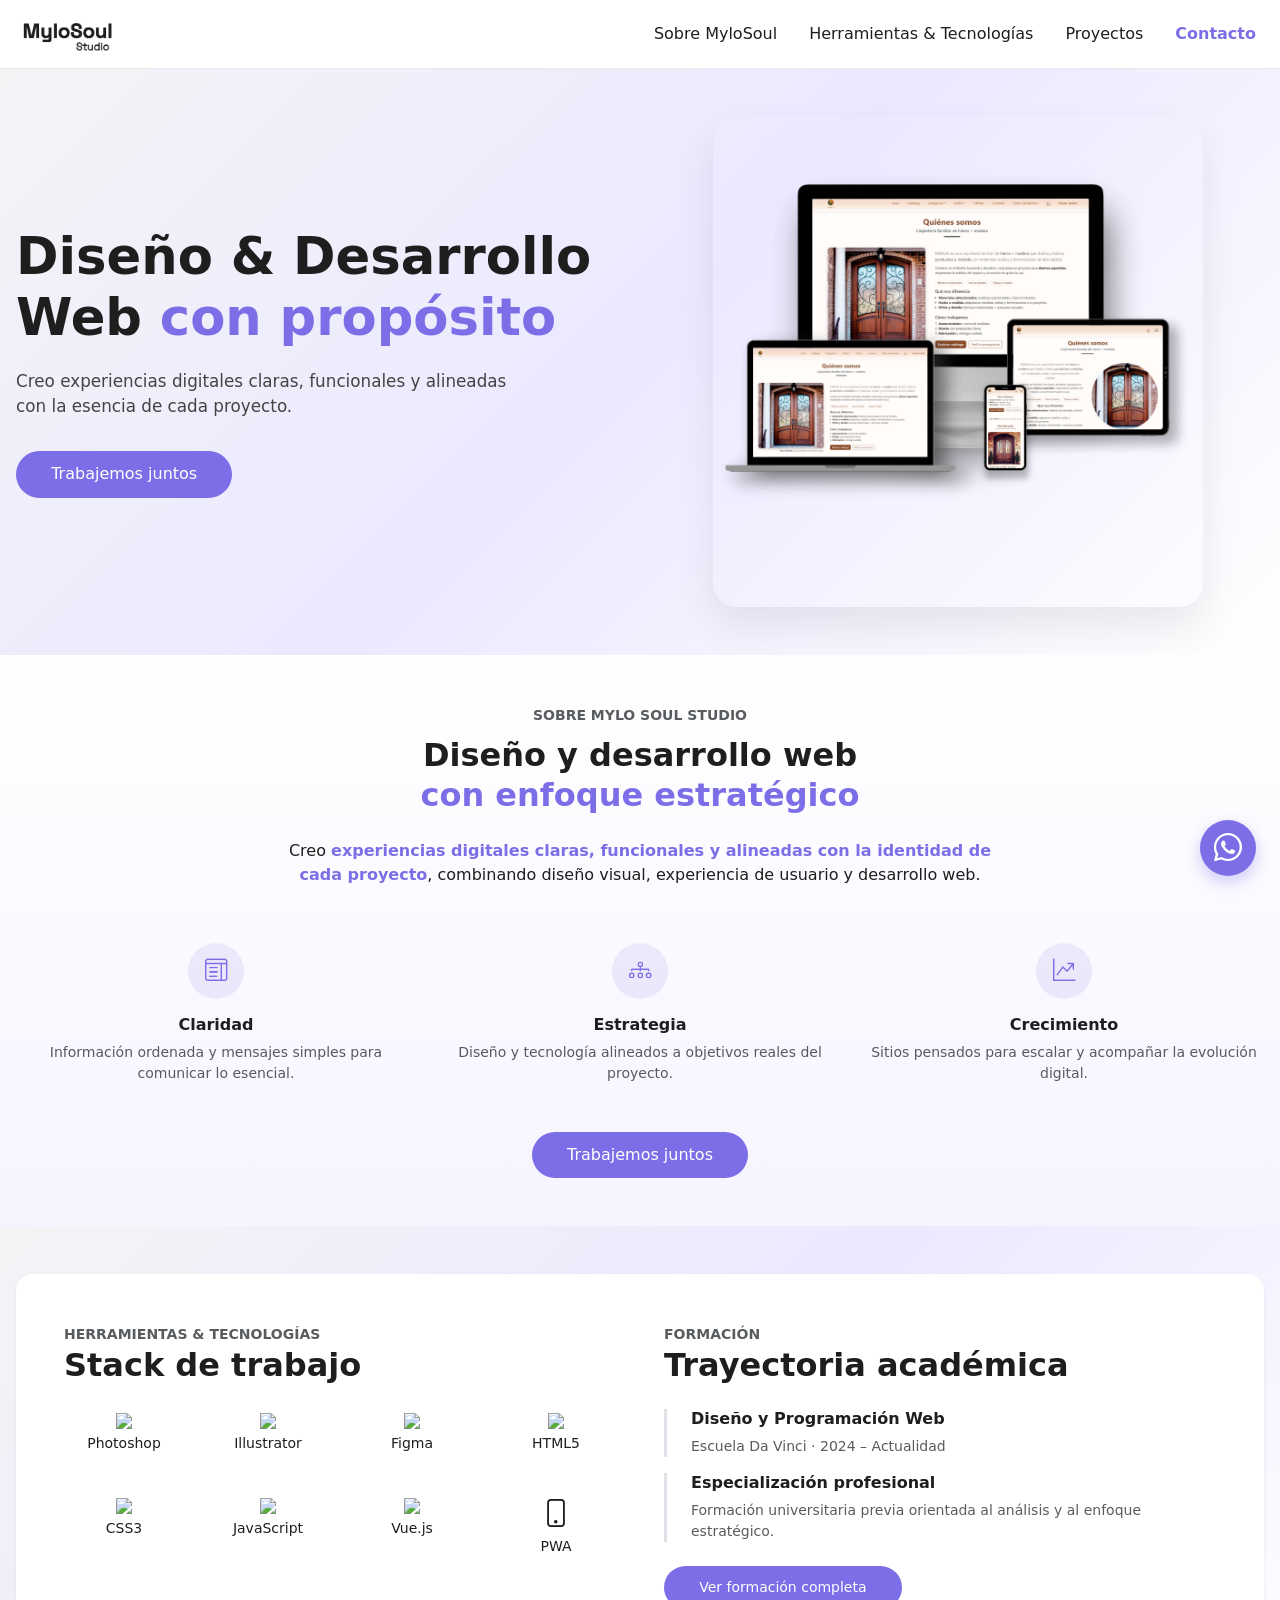
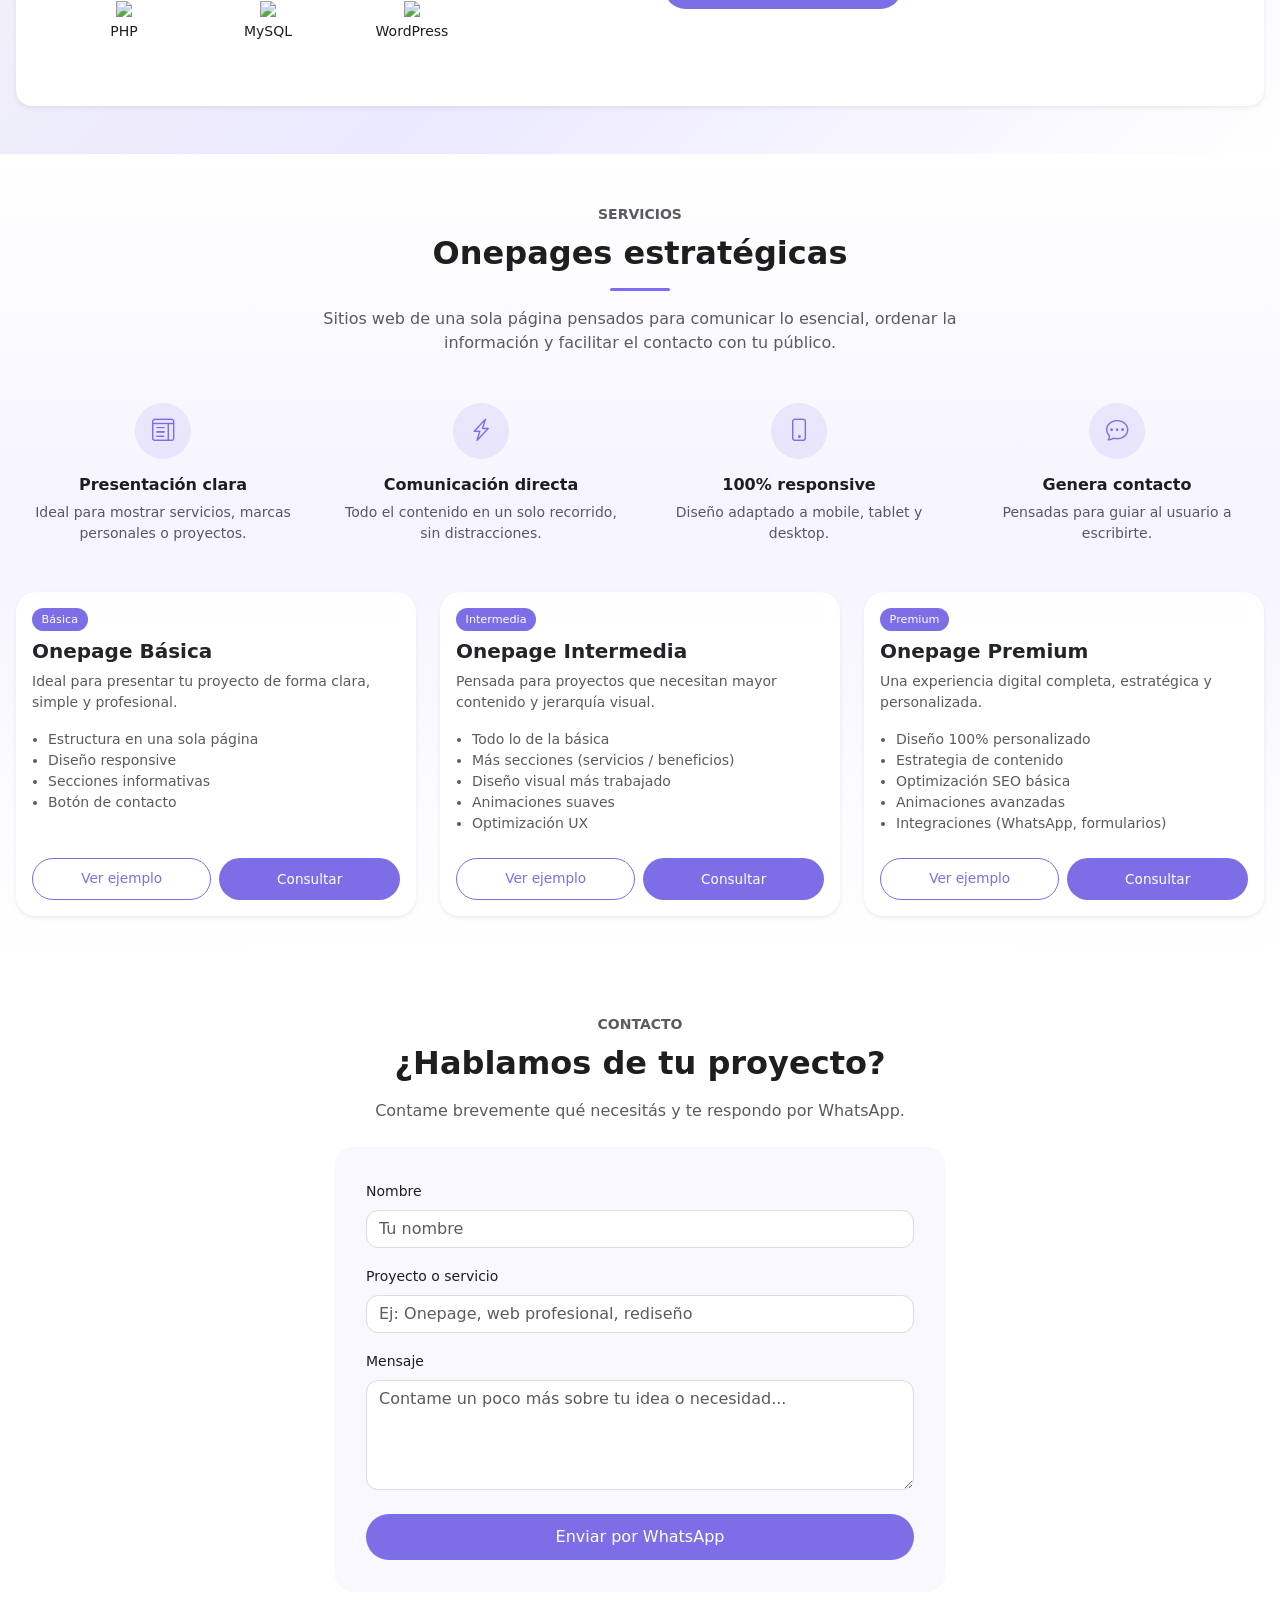
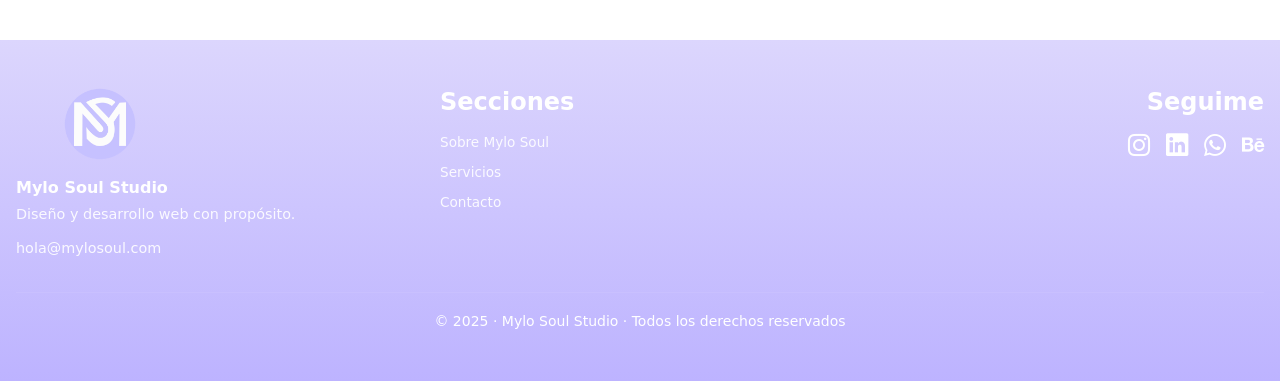
==== index.html @ d83ca74b "modificaciones" ====
<!DOCTYPE html>
<html lang="es">


<head>
  <meta charset="UTF-8">
  <meta http-equiv="X-UA-Compatible" content="IE=edge">
  <meta name="viewport" content="width=device-width, initial-scale=1.0">

  <title>Mylo Soul Studio | Diseño y Desarrollo Web Estratégico</title>

  <meta name="description"
    content="Mylo Soul Studio es un estudio de diseño y desarrollo web especializado en onepages estratégicas, sitios modernos y experiencias digitales claras, funcionales y alineadas con la identidad de cada proyecto.">

  <meta name="keywords"
    content="diseño web, desarrollo web, onepage, landing page, portfolio web, frontend, ui ux, wordpress, javascript">

  <meta name="author" content="Mylo Soul Studio">
  <meta name="robots" content="index, follow">
  <meta name="language" content="es">
  <meta name="theme-color" content="#CABDFF">

  <!-- Canonical -->
  <link rel="canonical" href="https://mylosoul.com/">

  <!-- Open Graph -->
  <meta property="og:type" content="website">
  <meta property="og:title" content="Mylo Soul Studio | Diseño y Desarrollo Web Estratégico">
  <meta property="og:description"
    content="Diseño y desarrollo de onepages estratégicas y sitios web modernos, pensados para comunicar lo esencial y generar contacto.">
  <meta property="og:url" content="https://mylosoul.com/">
  <meta property="og:image" content="https://mylosoul.com/img/og-mylo.jpg">
  <meta property="og:site_name" content="Mylo Soul Studio">
  <meta property="og:locale" content="es_AR">

  <!-- Twitter -->
  <meta name="twitter:card" content="summary_large_image">
  <meta name="twitter:title" content="Mylo Soul Studio | Diseño y Desarrollo Web Estratégico">
  <meta name="twitter:description"
    content="Onepages y sitios web diseñados para comunicar con claridad, coherencia y propósito.">
  <meta name="twitter:image" content="https://mylosoul.com/img/og-mylo.jpg">

  <!-- Favicon -->
  <link rel="icon" type="image/png" sizes="32x32" href="img/favicon_io/favicon-32x32.png">
  <link rel="icon" type="image/png" sizes="16x16" href="img/favicon_io/favicon-16x16.png">
  <link rel="apple-touch-icon" sizes="180x180" href="img/favicon_io/apple-touch-icon.png">
  <link rel="icon" type="image/x-icon" href="img/favicon_io/favicon.ico">

  <!-- Fonts -->
  <link rel="preconnect" href="https://fonts.googleapis.com">
  <link rel="preconnect" href="https://fonts.gstatic.com" crossorigin>

  <!-- Bootstrap -->
  <link href="https://cdn.jsdelivr.net/npm/bootstrap@5.3.0/dist/css/bootstrap.min.css" rel="stylesheet">
  <link href="https://cdn.jsdelivr.net/npm/bootstrap-icons@1.10.5/font/bootstrap-icons.css" rel="stylesheet">

  <!-- CSS -->
 <link rel="stylesheet" href="css/style.css?v=2">

</head>

<body>

  <nav class="navbar navbar-expand-lg mylo-navbar sticky-top">
    <div class="container mylo-container">
      <a class="navbar-brand d-flex align-items-center" href="#">
        <img src="img/logotipo_grisoscuro.png" alt="Mylo Soul Studio" class="logo-desktop d-none d-md-block">
        <img src="img/logo_gris.png" alt="Mylo Soul" class="logo-mobile d-block d-md-none">
      </a>

      <button class="navbar-toggler" type="button" data-bs-toggle="collapse" data-bs-target="#navbarMylo">
        <span class="navbar-toggler-icon"></span>
      </button>

      <div class="collapse navbar-collapse" id="navbarMylo">
        <ul class="navbar-nav ms-auto">
          <li class="nav-item"><a class="nav-link" href="#sobremi">Sobre MyloSoul</a></li>
          <li class="nav-item"><a class="nav-link" href="#formacion">Herramientas & Tecnologías</a></li>
          <li class="nav-item"><a class="nav-link" href="#proyectos">Proyectos</a></li>
          <li class="nav-item"><a class="nav-link nav-cta" href="#contacto">Contacto</a></li>
        </ul>
      </div>
    </div>
  </nav>

  <header id="hero" class="mylo-hero">
    <div class="container mylo-container">
      <div class="row align-items-center gy-4 py-5">

        <div class="col-lg-6 text-center text-lg-start">
          <h1 class="hero-title">
            Diseño & Desarrollo Web
            <span>con propósito</span>
          </h1>

          <p class="hero-subtitle">
            Creo experiencias digitales claras, funcionales y alineadas
            con la esencia de cada proyecto.
          </p>

          <a href="#contacto" class="btn btn-mylo mt-3">
            Trabajemos juntos
          </a>
        </div>

        <div class="col-lg-6 text-center">
          <img src="img/banner.png" alt="Mylo Soul Studio" class="img-fluid hero-image">
        </div>

      </div>
    </div>
  </header>

  <main>

    <section id="sobremi" class="py-5 mylo-section-soft">
      <div class="container mylo-container">

        <div class="row justify-content-center">
          <div class="col-lg-8 text-center">

            <span class="text-uppercase small fw-semibold text-muted">
              Sobre Mylo Soul Studio
            </span>

            <h2 class="fw-bold mt-2 mb-4">
              Diseño y desarrollo web<br>
              <span class="text-mylo">con enfoque estratégico</span>
            </h2>

            <p class="mb-4">
              Creo <strong>experiencias digitales claras, funcionales y alineadas con la
                identidad de cada proyecto</strong>, combinando diseño visual,
              experiencia de usuario y desarrollo web.
            </p>

          </div>
        </div>


        <div class="row g-4 mt-2 justify-content-center">

          <div class="col-md-4 text-center">
            <div class="about-icon">
              <i class="bi bi-layout-text-window"></i>
            </div>
            <h3 class="h6 fw-semibold mt-3">Claridad</h3>
            <p class="small text-muted mb-0">
              Información ordenada y mensajes simples para comunicar lo esencial.
            </p>
          </div>

          <div class="col-md-4 text-center">
            <div class="about-icon">
              <i class="bi bi-diagram-3"></i>
            </div>
            <h3 class="h6 fw-semibold mt-3">Estrategia</h3>
            <p class="small text-muted mb-0">
              Diseño y tecnología alineados a objetivos reales del proyecto.
            </p>
          </div>

          <div class="col-md-4 text-center">
            <div class="about-icon">
              <i class="bi bi-graph-up-arrow"></i>
            </div>
            <h3 class="h6 fw-semibold mt-3">Crecimiento</h3>
            <p class="small text-muted mb-0">
              Sitios pensados para escalar y acompañar la evolución digital.
            </p>
          </div>

        </div>


        <div class="text-center mt-5">
          <a href="#contacto" class="btn btn-mylo">
            Trabajemos juntos
          </a>
        </div>

      </div>
    </section>

    <section id="formacion" class="py-5 mylo-hero">
      <div class="container mylo-container">

        <div class="bg-white rounded-4 shadow-sm px-3 px-md-4 px-lg-5 py-4 py-lg-5">

          <div class="row g-5">


            <div class="col-lg-6">
              <span class="text-uppercase text-muted small fw-semibold">
                Herramientas & Tecnologías
              </span>

              <h2 class="fw-bold mb-4">
                Stack de trabajo
              </h2>

              <div class="row text-center g-4">
                <div class="col-3"><img
                    src="https://cdn.jsdelivr.net/gh/devicons/devicon/icons/photoshop/photoshop-plain.svg" width="40">
                  <p class="small">Photoshop</p>
                </div>
                <div class="col-3"><img
                    src="https://cdn.jsdelivr.net/gh/devicons/devicon/icons/illustrator/illustrator-plain.svg"
                    width="40">
                  <p class="small">Illustrator</p>
                </div>
                <div class="col-3"><img
                    src="https://cdn.jsdelivr.net/gh/devicons/devicon/icons/figma/figma-original.svg" width="40">
                  <p class="small">Figma</p>
                </div>
                <div class="col-3"><img
                    src="https://cdn.jsdelivr.net/gh/devicons/devicon/icons/html5/html5-original.svg" width="40">
                  <p class="small">HTML5</p>
                </div>
                <div class="col-3"><img src="https://cdn.jsdelivr.net/gh/devicons/devicon/icons/css3/css3-original.svg"
                    width="40">
                  <p class="small">CSS3</p>
                </div>
                <div class="col-3"><img
                    src="https://cdn.jsdelivr.net/gh/devicons/devicon/icons/javascript/javascript-original.svg"
                    width="40">
                  <p class="small">JavaScript</p>
                </div>
                <div class="col-3"><img
                    src="https://cdn.jsdelivr.net/gh/devicons/devicon/icons/vuejs/vuejs-original.svg" width="40">
                  <p class="small">Vue.js</p>
                </div>
                <div class="col-3"><i class="bi bi-phone fs-3"></i>
                  <p class="small">PWA</p>
                </div>
                <div class="col-3"><img src="https://cdn.jsdelivr.net/gh/devicons/devicon/icons/php/php-original.svg"
                    width="40">
                  <p class="small">PHP</p>
                </div>
                <div class="col-3"><img
                    src="https://cdn.jsdelivr.net/gh/devicons/devicon/icons/mysql/mysql-original.svg" width="40">
                  <p class="small">MySQL</p>
                </div>
                <div class="col-3"><img
                    src="https://cdn.jsdelivr.net/gh/devicons/devicon/icons/wordpress/wordpress-original.svg"
                    width="40">
                  <p class="small">WordPress</p>
                </div>
              </div>
            </div>


            <div class="col-lg-6">
              <span class="text-uppercase text-muted small fw-semibold">
                Formación
              </span>

              <h2 class="fw-bold mb-4">
                Trayectoria académica
              </h2>

              <div class="border-start border-3 ps-4 mb-3">
                <h3 class="h6 fw-semibold">Diseño y Programación Web</h3>
                <p class="small text-muted mb-0">Escuela Da Vinci · 2024 – Actualidad</p>
              </div>

              <div class="border-start border-3 ps-4 mb-4">
                <h3 class="h6 fw-semibold">Especialización profesional</h3>
                <p class="small text-muted mb-0">
                  Formación universitaria previa orientada al análisis y al enfoque estratégico.
                </p>
              </div>

              <a href="formacion.html" class="btn btn-mylo btn-sm flex-fill text-center">
                Ver formación completa
              </a>
            </div>

          </div>
        </div>
      </div>
    </section>

    <section id="onepage" class="py-5 mylo-section-soft">
      <div class="container mylo-container">

        <div class="text-center mb-5">
          <span class="text-uppercase text-muted small fw-semibold">
            Servicios
          </span>

          <h2 class="fw-bold mt-2">
            Onepages estratégicas
          </h2>

          <div class="mx-auto my-3" style="width:60px;height:3px;border-radius:2px;background:#7b6cf6;"></div>

          <p class="text-muted mt-3 mx-auto" style="max-width:720px;">
            Sitios web de una sola página pensados para comunicar lo esencial,
            ordenar la información y facilitar el contacto con tu público.
          </p>
        </div>

        <div class="row g-4 mb-5 text-center">

          <div class="col-md-6 col-lg-3">
            <div class="mx-auto mb-3 icon-circle">
              <i class="bi bi-layout-text-window"></i>
            </div>
            <h3 class="h6 fw-semibold">Presentación clara</h3>
            <p class="small text-muted mb-0">
              Ideal para mostrar servicios, marcas personales o proyectos.
            </p>
          </div>

          <div class="col-md-6 col-lg-3">
            <div class="mx-auto mb-3 icon-circle">
              <i class="bi bi-lightning-charge"></i>
            </div>
            <h3 class="h6 fw-semibold">Comunicación directa</h3>
            <p class="small text-muted mb-0">
              Todo el contenido en un solo recorrido, sin distracciones.
            </p>
          </div>

          <div class="col-md-6 col-lg-3">
            <div class="mx-auto mb-3 icon-circle">
              <i class="bi bi-phone"></i>
            </div>
            <h3 class="h6 fw-semibold">100% responsive</h3>
            <p class="small text-muted mb-0">
              Diseño adaptado a mobile, tablet y desktop.
            </p>
          </div>

          <div class="col-md-6 col-lg-3">
            <div class="mx-auto mb-3 icon-circle">
              <i class="bi bi-chat-dots"></i>
            </div>
            <h3 class="h6 fw-semibold">Genera contacto</h3>
            <p class="small text-muted mb-0">
              Pensadas para guiar al usuario a escribirte.
            </p>
          </div>

        </div>

        <div class="row g-4 justify-content-center">
          <div class="col-sm-6 col-lg-4">
            <div class="card h-100 border-0 shadow-sm project-card">
              <div class="card-body d-flex flex-column">

                <span class="badge badge-mylo mb-2 align-self-start">Básica</span>

                <h3 class="h5 fw-semibold mb-2">Onepage Básica</h3>

                <p class="small text-muted mb-3">
                  Ideal para presentar tu proyecto de forma clara, simple y profesional.
                </p>

                <ul class="small text-muted mb-4 ps-3">
                  <li>Estructura en una sola página</li>
                  <li>Diseño responsive</li>
                  <li>Secciones informativas</li>
                  <li>Botón de contacto</li>
                </ul>

                <div class="mt-auto d-flex flex-column flex-sm-row gap-2">
                  <a href="https://verys390.github.io/amitabha_basica/" target="_blank"
                    class="btn btn-mylo-outline btn-sm flex-fill text-center">
                    Ver ejemplo
                  </a>
                  <a href="#contacto" class="btn btn-mylo btn-sm flex-fill text-center">
                    Consultar
                  </a>
                </div>
              </div>
            </div>
          </div>

          <div class="col-sm-6 col-lg-4">
            <div class="card h-100 border-0 shadow-sm project-card border border-2 border-mylo">
              <div class="card-body d-flex flex-column">

                <span class="badge badge-mylo mb-2 align-self-start">Intermedia</span>

                <h3 class="h5 fw-semibold mb-2">Onepage Intermedia</h3>

                <p class="small text-muted mb-3">
                  Pensada para proyectos que necesitan mayor contenido y jerarquía visual.
                </p>

                <ul class="small text-muted mb-4 ps-3">
                  <li>Todo lo de la básica</li>
                  <li>Más secciones (servicios / beneficios)</li>
                  <li>Diseño visual más trabajado</li>
                  <li>Animaciones suaves</li>
                  <li>Optimización UX</li>
                </ul>
                <div class="mt-auto d-flex flex-column flex-sm-row gap-2">
                  <a href="https://verys390.github.io/amithaba-onepage-intermedia/"
                    class="btn btn-mylo-outline btn-sm flex-fill text-center">
                    Ver ejemplo
                  </a>
                  <a href="#contacto" class="btn btn-mylo btn-sm flex-fill text-center">
                    Consultar
                  </a>
                </div>


              </div>
            </div>
          </div>

          <div class="col-sm-6 col-lg-4">
            <div class="card h-100 border-0 shadow-sm project-card">
              <div class="card-body d-flex flex-column">

                <span class="badge badge-mylo mb-2 align-self-start">Premium</span>

                <h3 class="h5 fw-semibold mb-2">Onepage Premium</h3>

                <p class="small text-muted mb-3">
                  Una experiencia digital completa, estratégica y personalizada.
                </p>

                <ul class="small text-muted mb-4 ps-3">
                  <li>Diseño 100% personalizado</li>
                  <li>Estrategia de contenido</li>
                  <li>Optimización SEO básica</li>
                  <li>Animaciones avanzadas</li>
                  <li>Integraciones (WhatsApp, formularios)</li>
                </ul>

                <div class="mt-auto d-flex flex-column flex-sm-row gap-2">
                  <a href="#" class="btn btn-mylo-outline btn-sm flex-fill text-center">
                    Ver ejemplo
                  </a>
                  <a href="#contacto" class="btn btn-mylo btn-sm flex-fill text-center">
                    Consultar
                  </a>
                </div>


              </div>
            </div>
          </div>

        </div>

      </div>
    </section>


    <section id="contacto" class="py-5 bg-white">
      <div class="container mylo-container">

        <div class="row justify-content-center">
          <div class="col-lg-6 text-center">

            <span class="text-uppercase small fw-semibold text-muted">
              Contacto
            </span>

            <h2 class="fw-bold mt-2 mb-3">
              ¿Hablamos de tu proyecto?
            </h2>

            <p class="text-muted mb-4">
              Contame brevemente qué necesitás y te respondo por WhatsApp.
            </p>

            <form id="formContacto" class="text-start" novalidate>


              <div class="mb-3">
                <label class="form-label small">Nombre</label>
                <input type="text" id="nombre" class="form-control mylo-input" placeholder="Tu nombre">
                <small class="error-text"></small>
              </div>


              <div class="mb-3">
                <label class="form-label small">Proyecto o servicio</label>
                <input type="text" id="proyecto" class="form-control mylo-input"
                  placeholder="Ej: Onepage, web profesional, rediseño">
                <small class="error-text"></small>
              </div>


              <div class="mb-4">
                <label class="form-label small">Mensaje</label>
                <textarea id="mensaje" rows="4" class="form-control mylo-input"
                  placeholder="Contame un poco más sobre tu idea o necesidad..."></textarea>
                <small class="error-text"></small>
              </div>

              <button type="submit" class="btn btn-mylo w-100">
                Enviar por WhatsApp
              </button>

            </form>



          </div>
        </div>

      </div>
    </section>
    <a href="https://wa.me/5492344412474?text=Hola%20👋%0ATe%20escribo%20desde%20Mylo%20Soul%20Studio.%0AQuisiera%20consultar%20por%20una%20onepage%20/%20sitio%20web%20y%20conocer%20opciones%20y%20tiempos.%0AGracias%20✨"
      class="whatsapp-float" target="_blank" aria-label="Contactar por WhatsApp">
      <i class="bi bi-whatsapp"></i>
    </a>
  </main>

  <footer class="mylo-footer pt-5">
    <div class="container mylo-container">

      <div class="row gy-4 text-center text-md-start">

        <div class="col-md-4 footer-brand">
          <img src="img/logo_lavanda.png" alt="Mylo Soul Studio" class="footer-logo mb-3 mx-5">
          <p class="footer-title mb-1">Mylo Soul Studio</p>
          <p class="footer-text mb-2">Diseño y desarrollo web con propósito.</p>

          <a href="mailto:hola@mylosoul.com" class="footer-mail">
            hola@mylosoul.com
          </a>
        </div>


        <div class="col-md-4">
          <h2 class="footer-heading h4">Secciones</h2>
          <ul class="footer-links">
            <li><a href="#sobremi">Sobre Mylo Soul</a></li>
            <li><a href="#onepage">Servicios</a></li>
            <li><a href="#contacto">Contacto</a></li>
          </ul>
        </div>

        <div class="col-md-4 text-center text-md-end">
  <h2 class="footer-heading h4 text-center text-md-end">
  Seguime
</h2>


  <div class="footer-social justify-content-center justify-content-md-end">

    <a href="https://www.instagram.com/mylosoul/" target="_blank"><i class="bi bi-instagram"></i></a>
    <a href="https://www.linkedin.com/in/veronica-gallego-5338122b3/" target="_blank"><i class="bi bi-linkedin"></i></a>
    <a href="https://wa.me/5492344412474" target="_blank"><i class="bi bi-whatsapp"></i></a>
    <a href="https://www.behance.net/veronicagallego2" target="_blank"><i class="bi bi-behance"></i></a>
  </div>
</div>


      </div>

      <hr class="footer-divider">

      <div class="text-center pb-4">
        <small>© 2025 · Mylo Soul Studio · Todos los derechos reservados</small>
      </div>

    </div>
  </footer>


  <script src="https://cdn.jsdelivr.net/npm/bootstrap@5.3.0/dist/js/bootstrap.bundle.min.js"></script>
  <script src="https://cdn.jsdelivr.net/npm/sweetalert2@11"></script>

  <script src="js/main.js"></script>

</body>

</html>
---- css/style.css ----
/* =========================
   PALETA MYLO SOUL
========================= */
:root {
  --lavanda: #cabdff;
  --violeta: #7c6ee6;
  --gris-oscuro: #1e1e1e;
  --gris-claro: #f4f4f6;
  --blanco: #ffffff;
}

/* =========================
   BASE
========================= */
html,
body {
  width: 100%;
  max-width: 100%;
  overflow-x: hidden;
}

body {
  font-family: "Inter", system-ui, -apple-system, sans-serif;
  color: var(--gris-oscuro);
  background-color: var(--blanco);
}

/* =========================
   CONTENEDOR GLOBAL
========================= */
.mylo-container {
  max-width: 1280px;
  margin-inline: auto;
  padding-inline: 1rem;
}

/* =========================
   NAVBAR
========================= */
.mylo-navbar {
  background-color: var(--blanco);
  border-bottom: 1px solid #eaeaea;
}

.logo-desktop {
  height: 42px;
}

.logo-mobile {
  height: 36px;
}

.mylo-navbar .nav-link {
  color: var(--gris-oscuro);
  font-weight: 500;
  margin-left: 1rem;
  transition: color 0.2s ease;
}

.mylo-navbar .nav-link:hover {
  color: var(--violeta);
}

.mylo-navbar .nav-cta {
  color: var(--violeta);
  font-weight: 600;
}

/* =========================
   HERO
========================= */
.mylo-hero {
  background: linear-gradient(
    135deg,
    var(--gris-claro) 0%,
    #ebe9ff 50%,
    var(--blanco) 100%
  );
}

.hero-title {
  font-size: clamp(2.2rem, 4vw, 3.2rem);
  font-weight: 700;
  line-height: 1.2;
}

.hero-title span {
  color: var(--violeta);
  font-weight: 600;
}

.hero-subtitle {
  font-size: 1.05rem;
  margin-top: 1.25rem;
  max-width: 520px;
  color: #444;
}

.hero-image {
  max-width: 80%;
  border-radius: 1.5rem;
  box-shadow: 0 20px 40px rgba(0, 0, 0, 0.08);
}

/* =========================
   BOTONES
========================= */
.btn-mylo {
  background-color: var(--violeta);
  color: var(--blanco);
  padding: 0.7rem 2.2rem;
  border-radius: 999px;
  font-weight: 500;
  border: none;
  text-decoration: none;
  transition: all 0.3s ease;
}

.btn-mylo:hover {
  background-color: var(--lavanda);
  color: var(--gris-oscuro);
}

.btn-mylo-outline {
  border: 1.5px solid var(--violeta);
  color: var(--violeta);
  background: transparent;
  padding: 0.6rem 1.6rem;
  border-radius: 999px;
  font-weight: 500;
  transition: all 0.3s ease;
}

.btn-mylo-outline:hover {
  background-color: var(--violeta);
  color: #fff;
}

/* =========================
   SECCIONES SUAVES
========================= */
.mylo-section-soft {
  background: linear-gradient(180deg, #ffffff 0%, #f6f4ff 100%);
}

/* =========================
   SOBRE MYLO
========================= */
#sobremi h2 {
  line-height: 1.25;
}

#sobremi p {
  max-width: 720px;
  margin-inline: auto;
}

#sobremi strong,
.text-mylo {
  color: var(--violeta);
  font-weight: 600;
}

.about-icon {
  width: 56px;
  height: 56px;
  margin: 0 auto;
  border-radius: 50%;
  background: rgba(124, 110, 230, 0.12);
  display: flex;
  align-items: center;
  justify-content: center;
}

.about-icon i {
  font-size: 1.4rem;
  color: var(--violeta);
}

/* =========================
   ONEPAGES / SERVICIOS
========================= */
#onepage {
  background: linear-gradient(
    180deg,
    #ffffff 0%,
    #f6f4ff 45%,
    #ffffff 100%
  );
}

.section-divider {
  width: 80px;
  height: 4px;
  border-radius: 999px;
  background: linear-gradient(
    90deg,
    var(--lavanda),
    var(--violeta)
  );
}

/* =========================
   ICONOS SERVICIOS
========================= */
.icon-circle {
  width: 56px;
  height: 56px;
  border-radius: 50%;
  background: rgba(124, 110, 230, 0.12);
  display: flex;
  align-items: center;
  justify-content: center;
}

.icon-circle i {
  font-size: 1.4rem;
  color: var(--violeta);
}

/* =========================
   CARDS / PLANES
========================= */
.project-card {
  border-radius: 1.25rem;
  background: rgba(255, 255, 255, 0.9);
  backdrop-filter: blur(6px);
  transition: transform 0.3s ease, box-shadow 0.3s ease;
}

.project-card:hover {
  transform: translateY(-6px);
  box-shadow: 0 18px 45px rgba(124, 110, 230, 0.18);
}

.project-card .btn {
  min-height: 42px;
  border-radius: 999px;
  font-size: 0.85rem;
}

/* =========================
   BADGES
========================= */
.badge-mylo {
  background-color: var(--violeta);
  color: #fff;
  font-weight: 500;
  border-radius: 999px;
  padding: 0.35rem 0.6rem;
  font-size: 0.7rem;
}

/* =========================
   CONTACTO / FORMULARIO
========================= */
#contacto form {
  background: #f9f8ff;
  padding: 2rem;
  border-radius: 1.25rem;
}

#contacto .form-control {
  border-radius: 0.75rem;
  border: 1px solid #ddd;
}

#contacto .form-control:focus {
  border-color: var(--violeta);
  box-shadow: 0 0 0 0.15rem rgba(124, 110, 230, 0.2);
}

/* =========================
   VALIDACIONES
========================= */
.mylo-input.error {
  border: 2px solid var(--violeta);
}

.error-text {
  color: var(--violeta);
  font-size: 0.75rem;
  margin-top: 0.25rem;
  display: none;
}

/* =========================
   FOOTER
========================= */


.mylo-footer {
  background: linear-gradient(180deg, #dcd6fd 0%, #bdb3ff 100%);
  padding: 3rem 0 1.5rem;
  color: #ffffff;
}

/* Logo */
.footer-logo {
  max-width: 72px;
  margin-bottom: 0.8rem;
}

/* Títulos footer */
.footer-heading {
  font-weight: 600;
  color: #ffffff;
  margin-bottom: 0.8rem;
}

/* Texto */
.footer-title {
  color: #ffffff;
  font-weight: 600;
}

.footer-text {
  color: rgba(255, 255, 255, 0.9);
  font-size: 0.9rem;
}

/* Links */
.footer-links {
  list-style: none;
  padding: 0;
  margin: 0;
}

.footer-links li {
  margin-bottom: 0.4rem;
}

.footer-links a {
  font-size: 0.85rem;
  color: rgba(255, 255, 255, 0.9);
  text-decoration: none;
}

.footer-links a:hover {
  text-decoration: underline;
}

.footer-social {
  display: flex;
  gap: 1rem;
  justify-content: center; /* mobile */
}


.footer-social a {
  color: #ffffff;
  font-size: 1.4rem;
  transition: transform 0.2s ease, opacity 0.2s ease;
}

.footer-social a:hover {
  transform: translateY(-2px);
  opacity: 0.85;
}

/* Línea divisoria */
.footer-divider {
  border-color: rgba(255, 255, 255, 0.25);
  margin: 2rem 0 1rem;
}

/* Copy */
.footer-copy {
  font-size: 0.75rem;
  color: rgba(255, 255, 255, 0.8);
}
.footer-mail {
  display: inline-block;
  margin-top: 0.3rem;
  font-size: 0.9rem;
  color: #ffffff;
  text-decoration: none;
  opacity: 0.9;
  transition: opacity 0.2s ease, text-decoration 0.2s ease;
}

.footer-mail:hover {
  opacity: 1;
  text-decoration: underline;
}

/* =========================
   UTILIDADES
========================= */
.bg-lavanda {
  background-color: var(--lavanda);
}

.whatsapp-float {
  position: fixed;
  width: 56px;
  height: 56px;
  bottom: 24px;
  right: 24px;
  background-color: #7c6ee6; /* violeta Mylo Soul */
  color: #ffffff;
  border-radius: 50%;
  text-align: center;
  font-size: 28px;
  box-shadow: 0 6px 16px rgba(124, 110, 230, 0.35);
  z-index: 9999;

  display: flex;
  align-items: center;
  justify-content: center;

  transition: transform 0.25s ease, box-shadow 0.25s ease;
}

.whatsapp-float:hover {
  transform: scale(1.08);
  box-shadow: 0 10px 24px rgba(124, 110, 230, 0.45);
}

.whatsapp-float i {
  line-height: 1;
}


/* =========================
   RESPONSIVE
========================= */
@media (min-width: 768px) {
  .footer-social {
    justify-content: flex-end;
  }
}


@media (max-width: 575px) {
  #sobremi h2,
  #onepage h2 {
    font-size: 1.6rem;
  }

  .project-card {
    box-shadow: 0 12px 30px rgba(124, 110, 230, 0.12);
  }
}
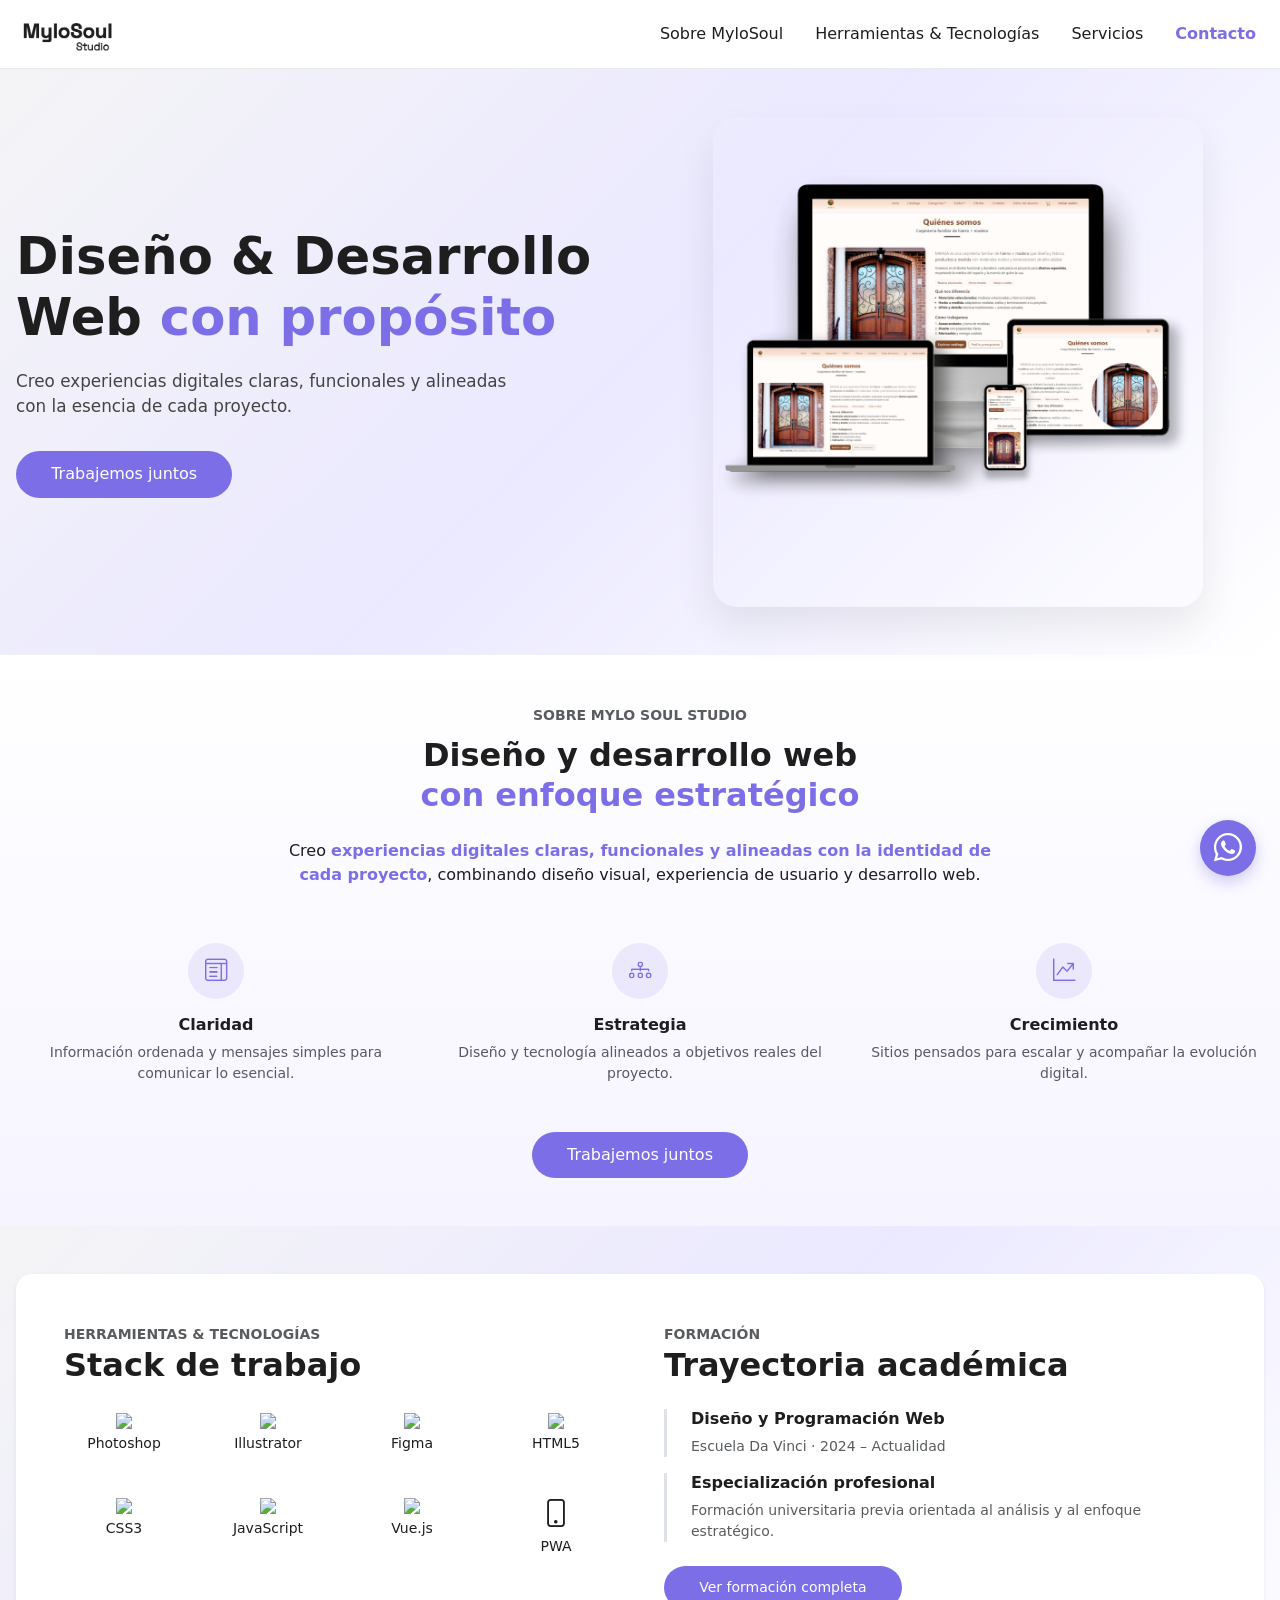
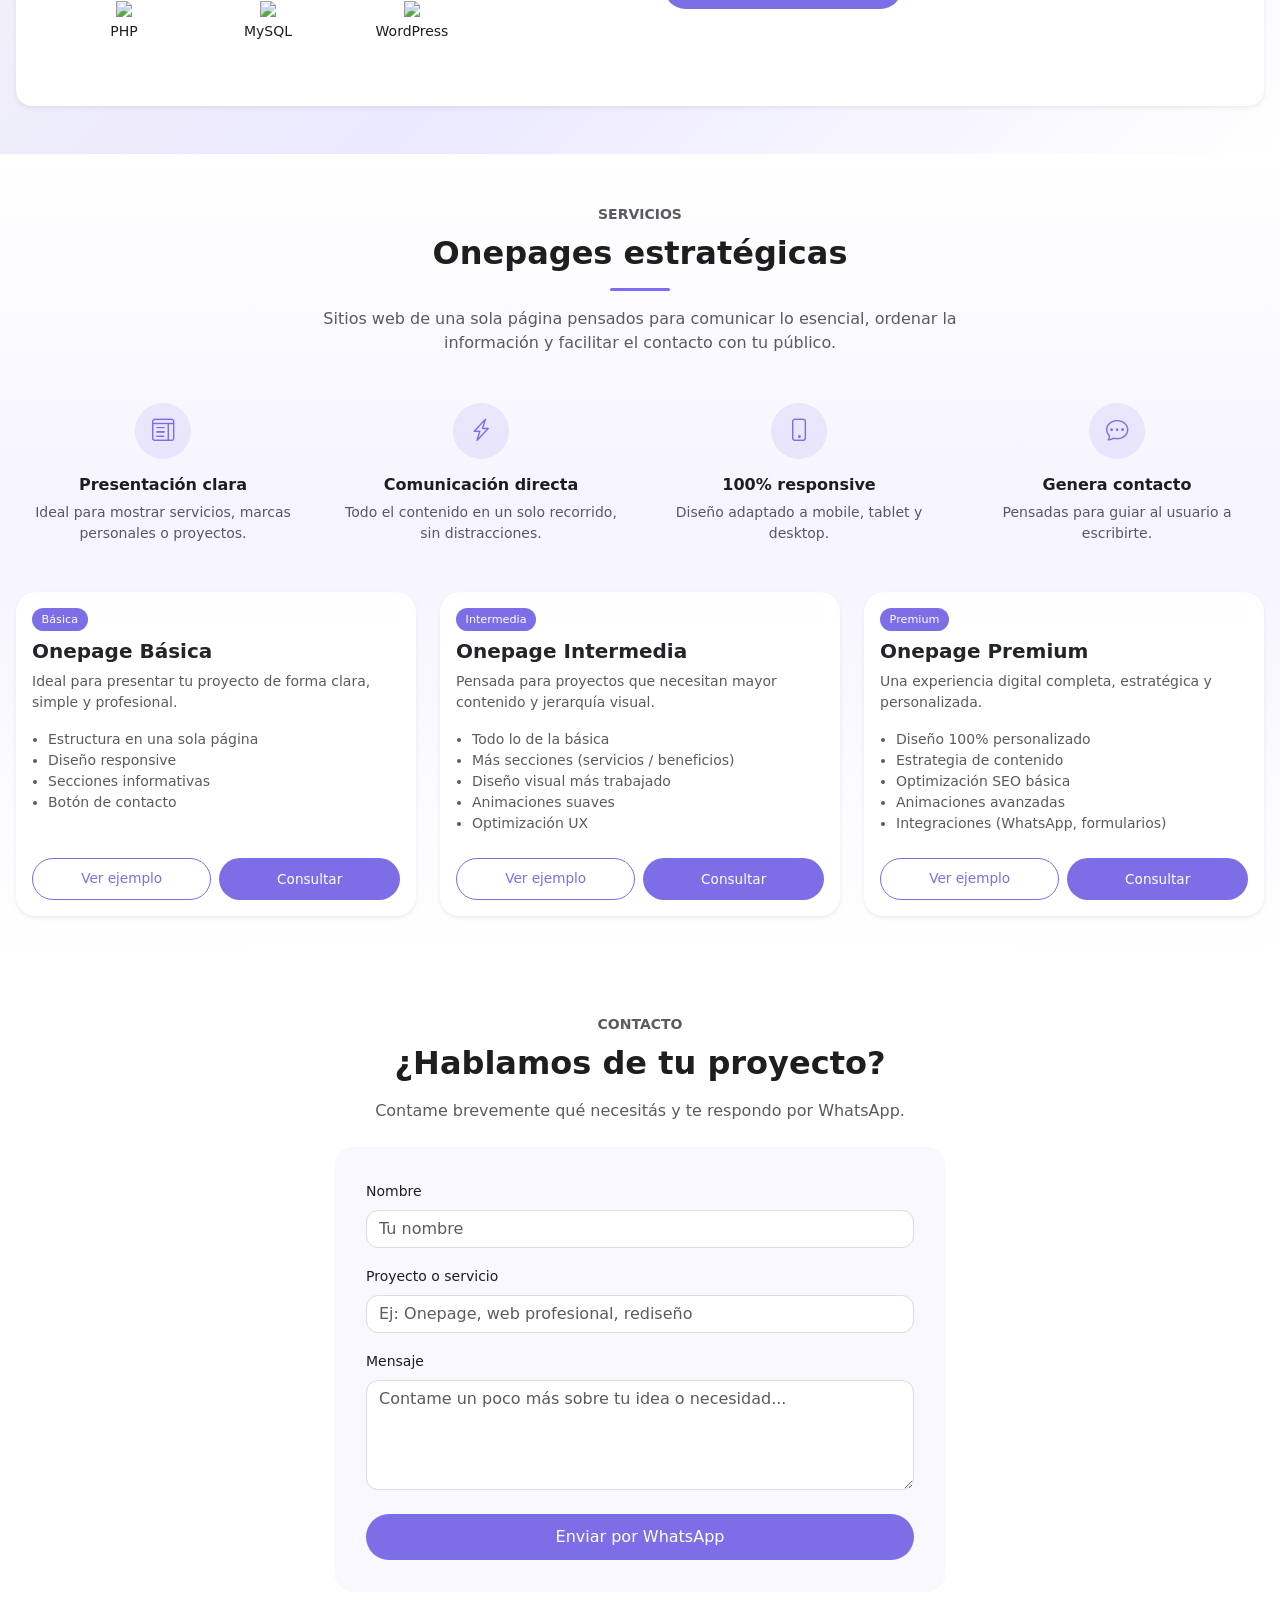
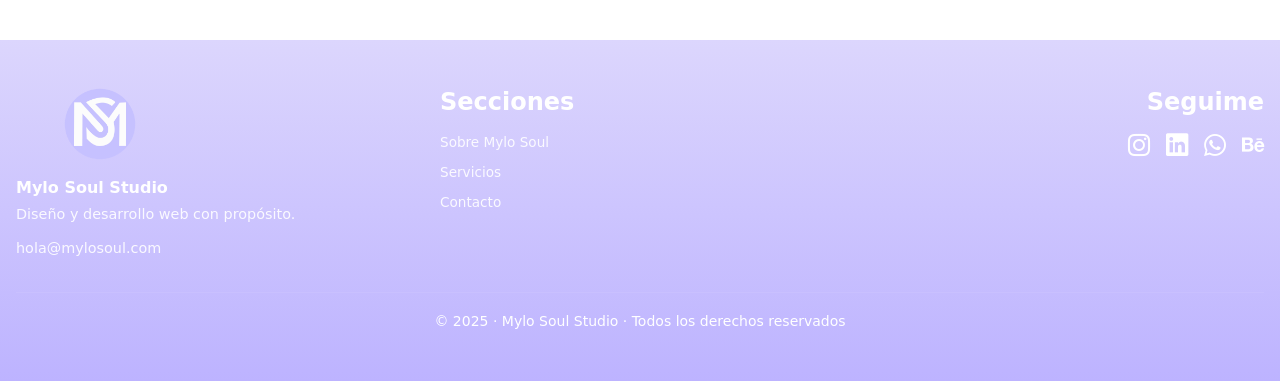
==== commit dac546a0: "nodificacion js" ====
--- a/index.html
+++ b/index.html
@@ -55,7 +55,7 @@
   <link href="https://cdn.jsdelivr.net/npm/bootstrap-icons@1.10.5/font/bootstrap-icons.css" rel="stylesheet">
 
   <!-- CSS -->
- <link rel="stylesheet" href="css/style.css?v=2">
+  <link rel="stylesheet" href="css/style.css?v=2">
 
 </head>
 
@@ -76,7 +76,7 @@
         <ul class="navbar-nav ms-auto">
           <li class="nav-item"><a class="nav-link" href="#sobremi">Sobre MyloSoul</a></li>
           <li class="nav-item"><a class="nav-link" href="#formacion">Herramientas & Tecnologías</a></li>
-          <li class="nav-item"><a class="nav-link" href="#proyectos">Proyectos</a></li>
+          <li class="nav-item"><a class="nav-link" href="#onepage">Servicios</a></li>
           <li class="nav-item"><a class="nav-link nav-cta" href="#contacto">Contacto</a></li>
         </ul>
       </div>
@@ -540,19 +540,20 @@
         </div>
 
         <div class="col-md-4 text-center text-md-end">
-  <h2 class="footer-heading h4 text-center text-md-end">
-  Seguime
-</h2>
-
-
-  <div class="footer-social justify-content-center justify-content-md-end">
-
-    <a href="https://www.instagram.com/mylosoul/" target="_blank"><i class="bi bi-instagram"></i></a>
-    <a href="https://www.linkedin.com/in/veronica-gallego-5338122b3/" target="_blank"><i class="bi bi-linkedin"></i></a>
-    <a href="https://wa.me/5492344412474" target="_blank"><i class="bi bi-whatsapp"></i></a>
-    <a href="https://www.behance.net/veronicagallego2" target="_blank"><i class="bi bi-behance"></i></a>
-  </div>
-</div>
+          <h2 class="footer-heading h4 text-center text-md-end">
+            Seguime
+          </h2>
+
+
+          <div class="footer-social justify-content-center justify-content-md-end">
+
+            <a href="https://www.instagram.com/mylosoul/" target="_blank"><i class="bi bi-instagram"></i></a>
+            <a href="https://www.linkedin.com/in/veronica-gallego-5338122b3/" target="_blank"><i
+                class="bi bi-linkedin"></i></a>
+            <a href="https://wa.me/5492344412474" target="_blank"><i class="bi bi-whatsapp"></i></a>
+            <a href="https://www.behance.net/veronicagallego2" target="_blank"><i class="bi bi-behance"></i></a>
+          </div>
+        </div>
 
 
       </div>
@@ -566,11 +567,10 @@
     </div>
   </footer>
 
-
-  <script src="https://cdn.jsdelivr.net/npm/bootstrap@5.3.0/dist/js/bootstrap.bundle.min.js"></script>
-  <script src="https://cdn.jsdelivr.net/npm/sweetalert2@11"></script>
-
-  <script src="js/main.js"></script>
+<script src="https://cdn.jsdelivr.net/npm/bootstrap@5.3.0/dist/js/bootstrap.bundle.min.js"></script>
+<script src="https://cdn.jsdelivr.net/npm/sweetalert2@11"></script>
+<script src="js/main.js"></script>
+
 
 </body>
 
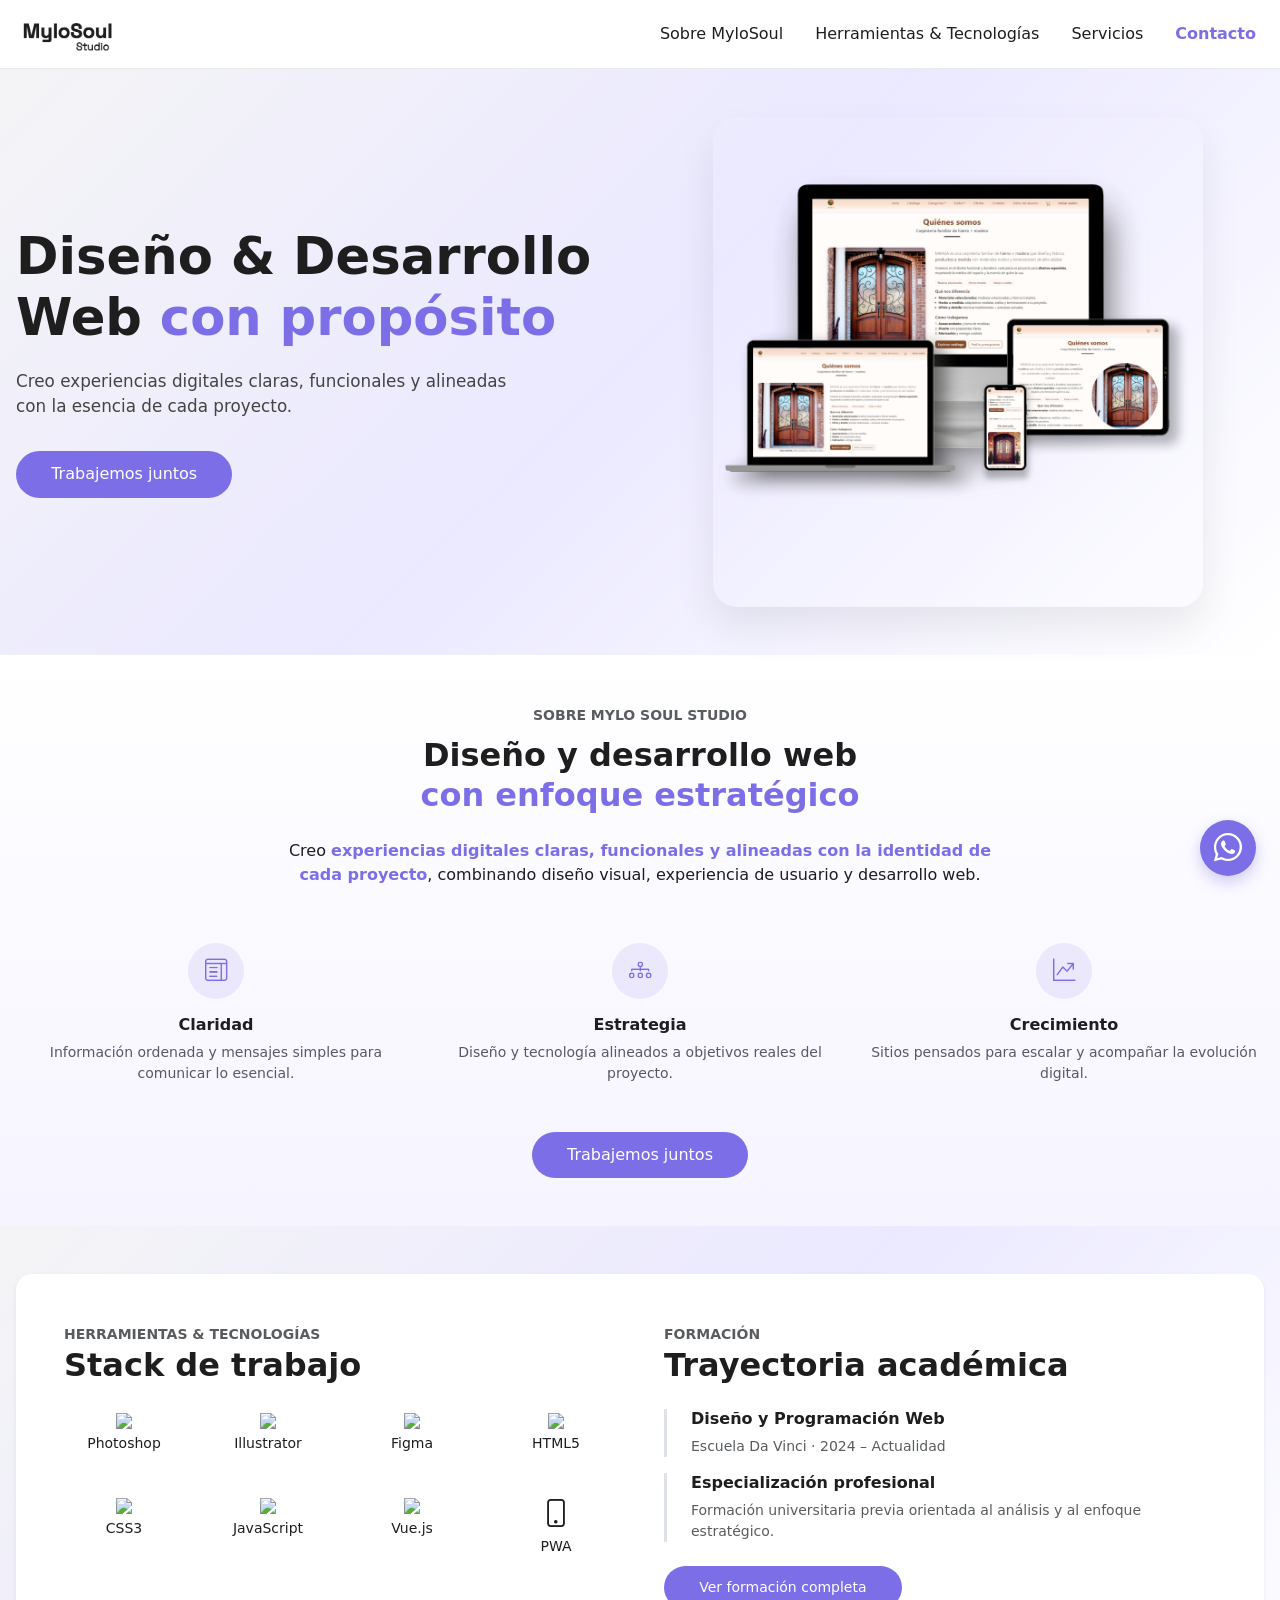
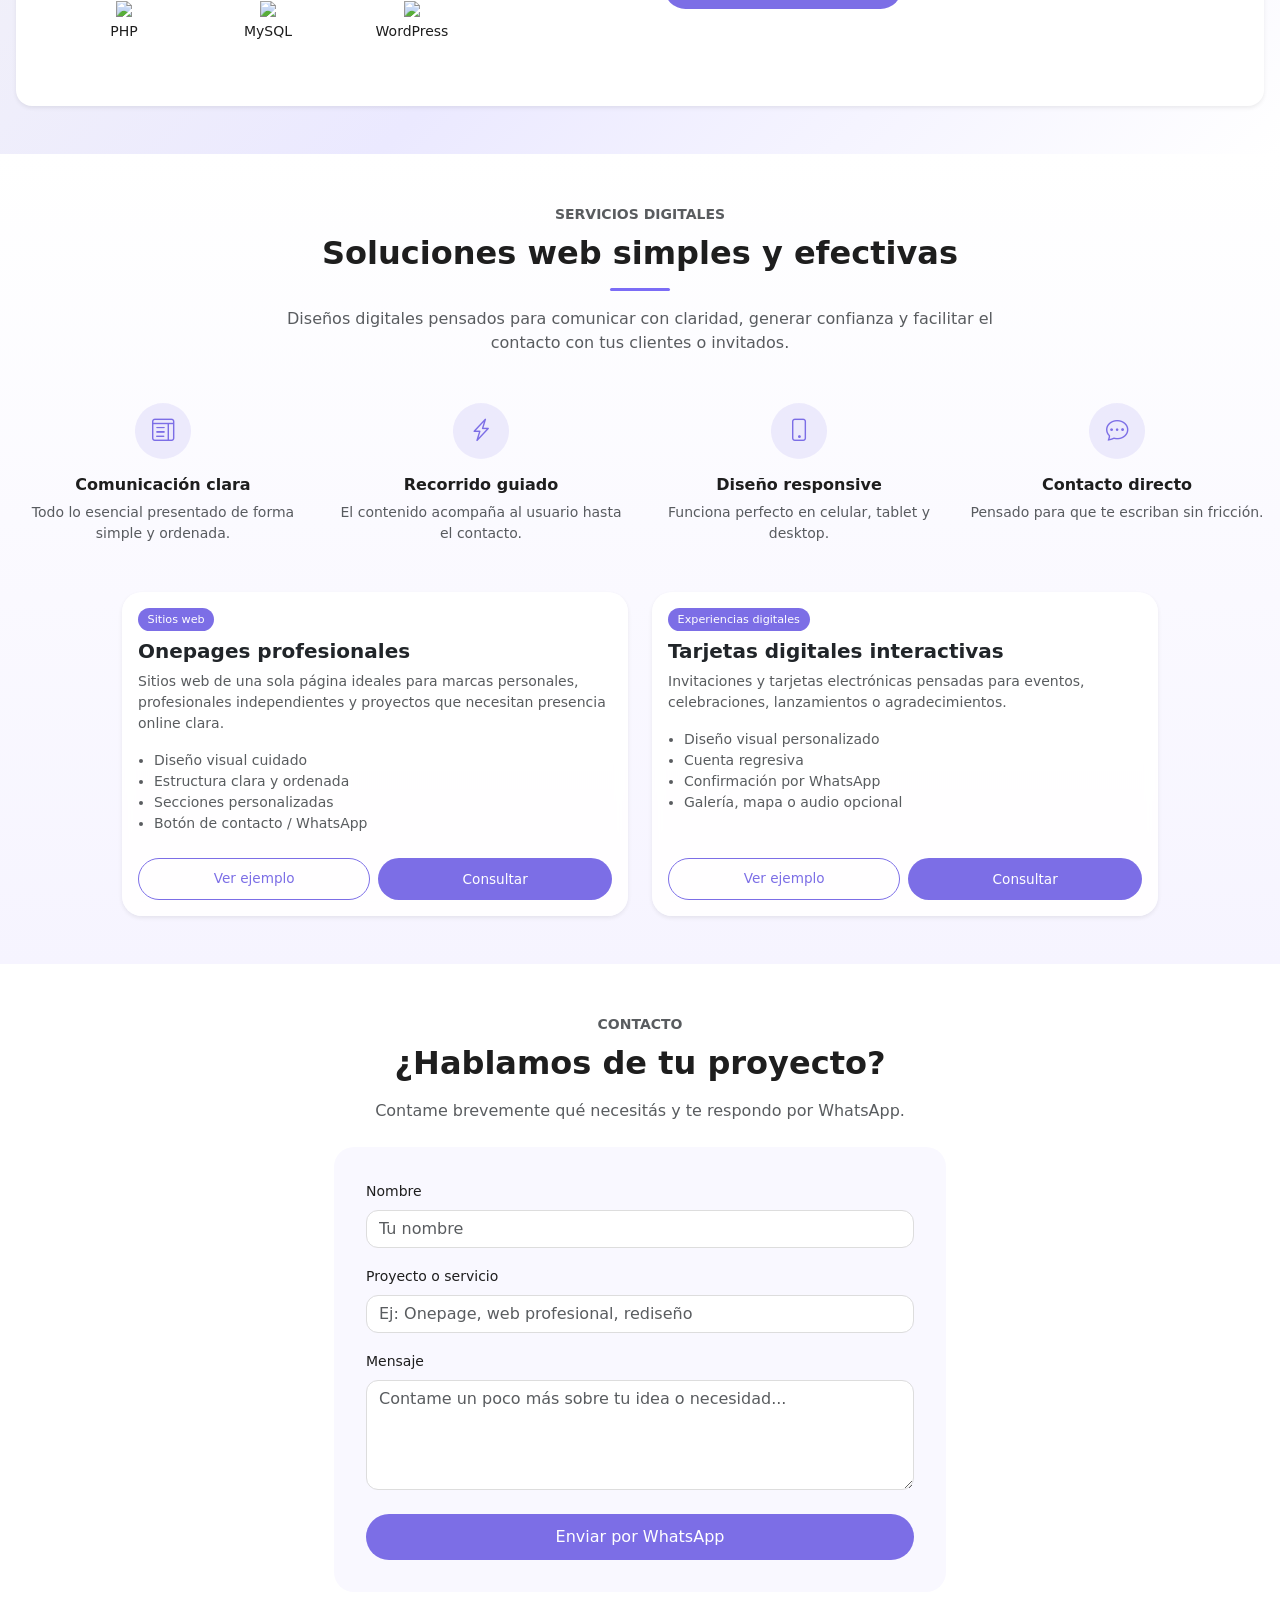
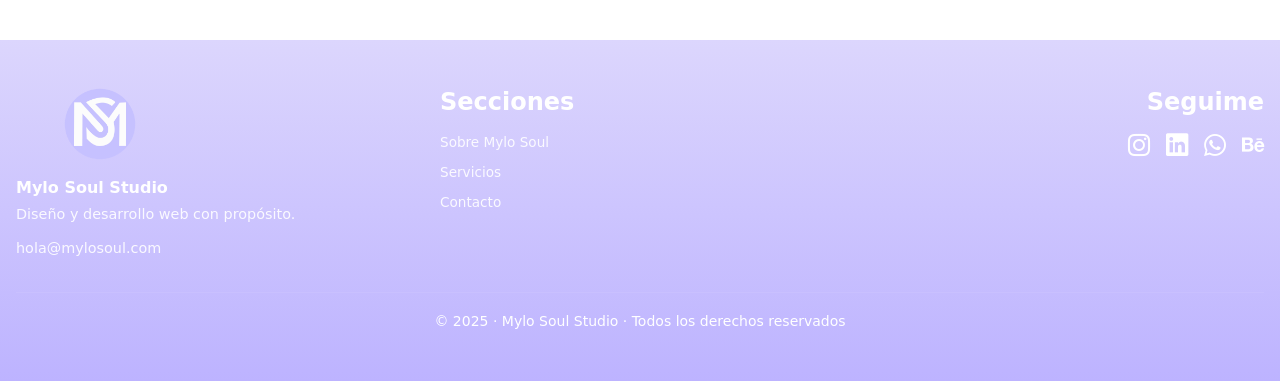
==== commit 7ab74b46: "modificar productos" ====
--- a/index.html
+++ b/index.html
@@ -281,175 +281,157 @@
       </div>
     </section>
 
-    <section id="onepage" class="py-5 mylo-section-soft">
-      <div class="container mylo-container">
-
-        <div class="text-center mb-5">
-          <span class="text-uppercase text-muted small fw-semibold">
-            Servicios
-          </span>
-
-          <h2 class="fw-bold mt-2">
-            Onepages estratégicas
-          </h2>
-
-          <div class="mx-auto my-3" style="width:60px;height:3px;border-radius:2px;background:#7b6cf6;"></div>
-
-          <p class="text-muted mt-3 mx-auto" style="max-width:720px;">
-            Sitios web de una sola página pensados para comunicar lo esencial,
-            ordenar la información y facilitar el contacto con tu público.
-          </p>
-        </div>
-
-        <div class="row g-4 mb-5 text-center">
-
-          <div class="col-md-6 col-lg-3">
-            <div class="mx-auto mb-3 icon-circle">
-              <i class="bi bi-layout-text-window"></i>
-            </div>
-            <h3 class="h6 fw-semibold">Presentación clara</h3>
-            <p class="small text-muted mb-0">
-              Ideal para mostrar servicios, marcas personales o proyectos.
-            </p>
-          </div>
-
-          <div class="col-md-6 col-lg-3">
-            <div class="mx-auto mb-3 icon-circle">
-              <i class="bi bi-lightning-charge"></i>
-            </div>
-            <h3 class="h6 fw-semibold">Comunicación directa</h3>
-            <p class="small text-muted mb-0">
-              Todo el contenido en un solo recorrido, sin distracciones.
-            </p>
-          </div>
-
-          <div class="col-md-6 col-lg-3">
-            <div class="mx-auto mb-3 icon-circle">
-              <i class="bi bi-phone"></i>
-            </div>
-            <h3 class="h6 fw-semibold">100% responsive</h3>
-            <p class="small text-muted mb-0">
-              Diseño adaptado a mobile, tablet y desktop.
-            </p>
-          </div>
-
-          <div class="col-md-6 col-lg-3">
-            <div class="mx-auto mb-3 icon-circle">
-              <i class="bi bi-chat-dots"></i>
-            </div>
-            <h3 class="h6 fw-semibold">Genera contacto</h3>
-            <p class="small text-muted mb-0">
-              Pensadas para guiar al usuario a escribirte.
-            </p>
-          </div>
-
-        </div>
-
-        <div class="row g-4 justify-content-center">
-          <div class="col-sm-6 col-lg-4">
-            <div class="card h-100 border-0 shadow-sm project-card">
-              <div class="card-body d-flex flex-column">
-
-                <span class="badge badge-mylo mb-2 align-self-start">Básica</span>
-
-                <h3 class="h5 fw-semibold mb-2">Onepage Básica</h3>
-
-                <p class="small text-muted mb-3">
-                  Ideal para presentar tu proyecto de forma clara, simple y profesional.
-                </p>
-
-                <ul class="small text-muted mb-4 ps-3">
-                  <li>Estructura en una sola página</li>
-                  <li>Diseño responsive</li>
-                  <li>Secciones informativas</li>
-                  <li>Botón de contacto</li>
-                </ul>
-
-                <div class="mt-auto d-flex flex-column flex-sm-row gap-2">
-                  <a href="https://verys390.github.io/amitabha_basica/" target="_blank"
-                    class="btn btn-mylo-outline btn-sm flex-fill text-center">
-                    Ver ejemplo
-                  </a>
-                  <a href="#contacto" class="btn btn-mylo btn-sm flex-fill text-center">
-                    Consultar
-                  </a>
-                </div>
-              </div>
-            </div>
-          </div>
-
-          <div class="col-sm-6 col-lg-4">
-            <div class="card h-100 border-0 shadow-sm project-card border border-2 border-mylo">
-              <div class="card-body d-flex flex-column">
-
-                <span class="badge badge-mylo mb-2 align-self-start">Intermedia</span>
-
-                <h3 class="h5 fw-semibold mb-2">Onepage Intermedia</h3>
-
-                <p class="small text-muted mb-3">
-                  Pensada para proyectos que necesitan mayor contenido y jerarquía visual.
-                </p>
-
-                <ul class="small text-muted mb-4 ps-3">
-                  <li>Todo lo de la básica</li>
-                  <li>Más secciones (servicios / beneficios)</li>
-                  <li>Diseño visual más trabajado</li>
-                  <li>Animaciones suaves</li>
-                  <li>Optimización UX</li>
-                </ul>
-                <div class="mt-auto d-flex flex-column flex-sm-row gap-2">
-                  <a href="https://verys390.github.io/amithaba-onepage-intermedia/"
-                    class="btn btn-mylo-outline btn-sm flex-fill text-center">
-                    Ver ejemplo
-                  </a>
-                  <a href="#contacto" class="btn btn-mylo btn-sm flex-fill text-center">
-                    Consultar
-                  </a>
-                </div>
-
-
-              </div>
-            </div>
-          </div>
-
-          <div class="col-sm-6 col-lg-4">
-            <div class="card h-100 border-0 shadow-sm project-card">
-              <div class="card-body d-flex flex-column">
-
-                <span class="badge badge-mylo mb-2 align-self-start">Premium</span>
-
-                <h3 class="h5 fw-semibold mb-2">Onepage Premium</h3>
-
-                <p class="small text-muted mb-3">
-                  Una experiencia digital completa, estratégica y personalizada.
-                </p>
-
-                <ul class="small text-muted mb-4 ps-3">
-                  <li>Diseño 100% personalizado</li>
-                  <li>Estrategia de contenido</li>
-                  <li>Optimización SEO básica</li>
-                  <li>Animaciones avanzadas</li>
-                  <li>Integraciones (WhatsApp, formularios)</li>
-                </ul>
-
-                <div class="mt-auto d-flex flex-column flex-sm-row gap-2">
-                  <a href="#" class="btn btn-mylo-outline btn-sm flex-fill text-center">
-                    Ver ejemplo
-                  </a>
-                  <a href="#contacto" class="btn btn-mylo btn-sm flex-fill text-center">
-                    Consultar
-                  </a>
-                </div>
-
-
-              </div>
-            </div>
-          </div>
-
-        </div>
-
-      </div>
-    </section>
+    <section id="servicios-digitales" class="py-5 mylo-section-soft">
+  <div class="container mylo-container">
+
+    <!-- TÍTULO -->
+    <div class="text-center mb-5">
+      <span class="text-uppercase text-muted small fw-semibold">
+        Servicios digitales
+      </span>
+
+      <h2 class="fw-bold mt-2">
+        Soluciones web simples y efectivas
+      </h2>
+
+      <div class="mx-auto my-3" style="width:60px;height:3px;border-radius:2px;background:#7b6cf6;"></div>
+
+      <p class="text-muted mt-3 mx-auto" style="max-width:720px;">
+        Diseños digitales pensados para comunicar con claridad, generar confianza
+        y facilitar el contacto con tus clientes o invitados.
+      </p>
+    </div>
+
+    <!-- BENEFICIOS -->
+    <div class="row g-4 mb-5 text-center">
+
+      <div class="col-md-6 col-lg-3">
+        <div class="mx-auto mb-3 icon-circle">
+          <i class="bi bi-layout-text-window"></i>
+        </div>
+        <h3 class="h6 fw-semibold">Comunicación clara</h3>
+        <p class="small text-muted mb-0">
+          Todo lo esencial presentado de forma simple y ordenada.
+        </p>
+      </div>
+
+      <div class="col-md-6 col-lg-3">
+        <div class="mx-auto mb-3 icon-circle">
+          <i class="bi bi-lightning-charge"></i>
+        </div>
+        <h3 class="h6 fw-semibold">Recorrido guiado</h3>
+        <p class="small text-muted mb-0">
+          El contenido acompaña al usuario hasta el contacto.
+        </p>
+      </div>
+
+      <div class="col-md-6 col-lg-3">
+        <div class="mx-auto mb-3 icon-circle">
+          <i class="bi bi-phone"></i>
+        </div>
+        <h3 class="h6 fw-semibold">Diseño responsive</h3>
+        <p class="small text-muted mb-0">
+          Funciona perfecto en celular, tablet y desktop.
+        </p>
+      </div>
+
+      <div class="col-md-6 col-lg-3">
+        <div class="mx-auto mb-3 icon-circle">
+          <i class="bi bi-chat-dots"></i>
+        </div>
+        <h3 class="h6 fw-semibold">Contacto directo</h3>
+        <p class="small text-muted mb-0">
+          Pensado para que te escriban sin fricción.
+        </p>
+      </div>
+
+    </div>
+
+    <!-- TARJETAS DE SERVICIO -->
+    <div class="row g-4 justify-content-center">
+
+      <!-- ONEPAGES -->
+      <div class="col-sm-6 col-lg-5">
+        <div class="card h-100 border-0 shadow-sm project-card">
+          <div class="card-body d-flex flex-column">
+
+            <span class="badge badge-mylo mb-2 align-self-start">
+              Sitios web
+            </span>
+
+            <h3 class="h5 fw-semibold mb-2">
+              Onepages profesionales
+            </h3>
+
+            <p class="small text-muted mb-3">
+              Sitios web de una sola página ideales para marcas personales,
+              profesionales independientes y proyectos que necesitan presencia online clara.
+            </p>
+
+            <ul class="small text-muted mb-4 ps-3">
+              <li>Diseño visual cuidado</li>
+              <li>Estructura clara y ordenada</li>
+              <li>Secciones personalizadas</li>
+              <li>Botón de contacto / WhatsApp</li>
+            </ul>
+
+            <div class="mt-auto d-flex flex-column flex-sm-row gap-2">
+              <a href="https://verys390.github.io/amitabha_basica/" target="_blank"
+                class="btn btn-mylo-outline btn-sm flex-fill text-center">
+                Ver ejemplo
+              </a>
+              <a href="#contacto" class="btn btn-mylo btn-sm flex-fill text-center">
+                Consultar
+              </a>
+            </div>
+
+          </div>
+        </div>
+      </div>
+
+      <!-- TARJETAS DIGITALES -->
+      <div class="col-sm-6 col-lg-5">
+        <div class="card h-100 border-0 shadow-sm project-card">
+          <div class="card-body d-flex flex-column">
+
+            <span class="badge badge-mylo mb-2 align-self-start">
+              Experiencias digitales
+            </span>
+
+            <h3 class="h5 fw-semibold mb-2">
+              Tarjetas digitales interactivas
+            </h3>
+
+            <p class="small text-muted mb-3">
+              Invitaciones y tarjetas electrónicas pensadas para eventos,
+              celebraciones, lanzamientos o agradecimientos.
+            </p>
+
+            <ul class="small text-muted mb-4 ps-3">
+              <li>Diseño visual personalizado</li>
+              <li>Cuenta regresiva</li>
+              <li>Confirmación por WhatsApp</li>
+              <li>Galería, mapa o audio opcional</li>
+            </ul>
+
+            <div class="mt-auto d-flex flex-column flex-sm-row gap-2">
+              <a href="https://verys390.github.io/tarjeta-intermedia/"
+                class="btn btn-mylo-outline btn-sm flex-fill text-center">
+                Ver ejemplo
+              </a>
+              <a href="#contacto" class="btn btn-mylo btn-sm flex-fill text-center">
+                Consultar
+              </a>
+            </div>
+
+          </div>
+        </div>
+      </div>
+
+    </div>
+
+  </div>
+</section>
 
 
     <section id="contacto" class="py-5 bg-white">
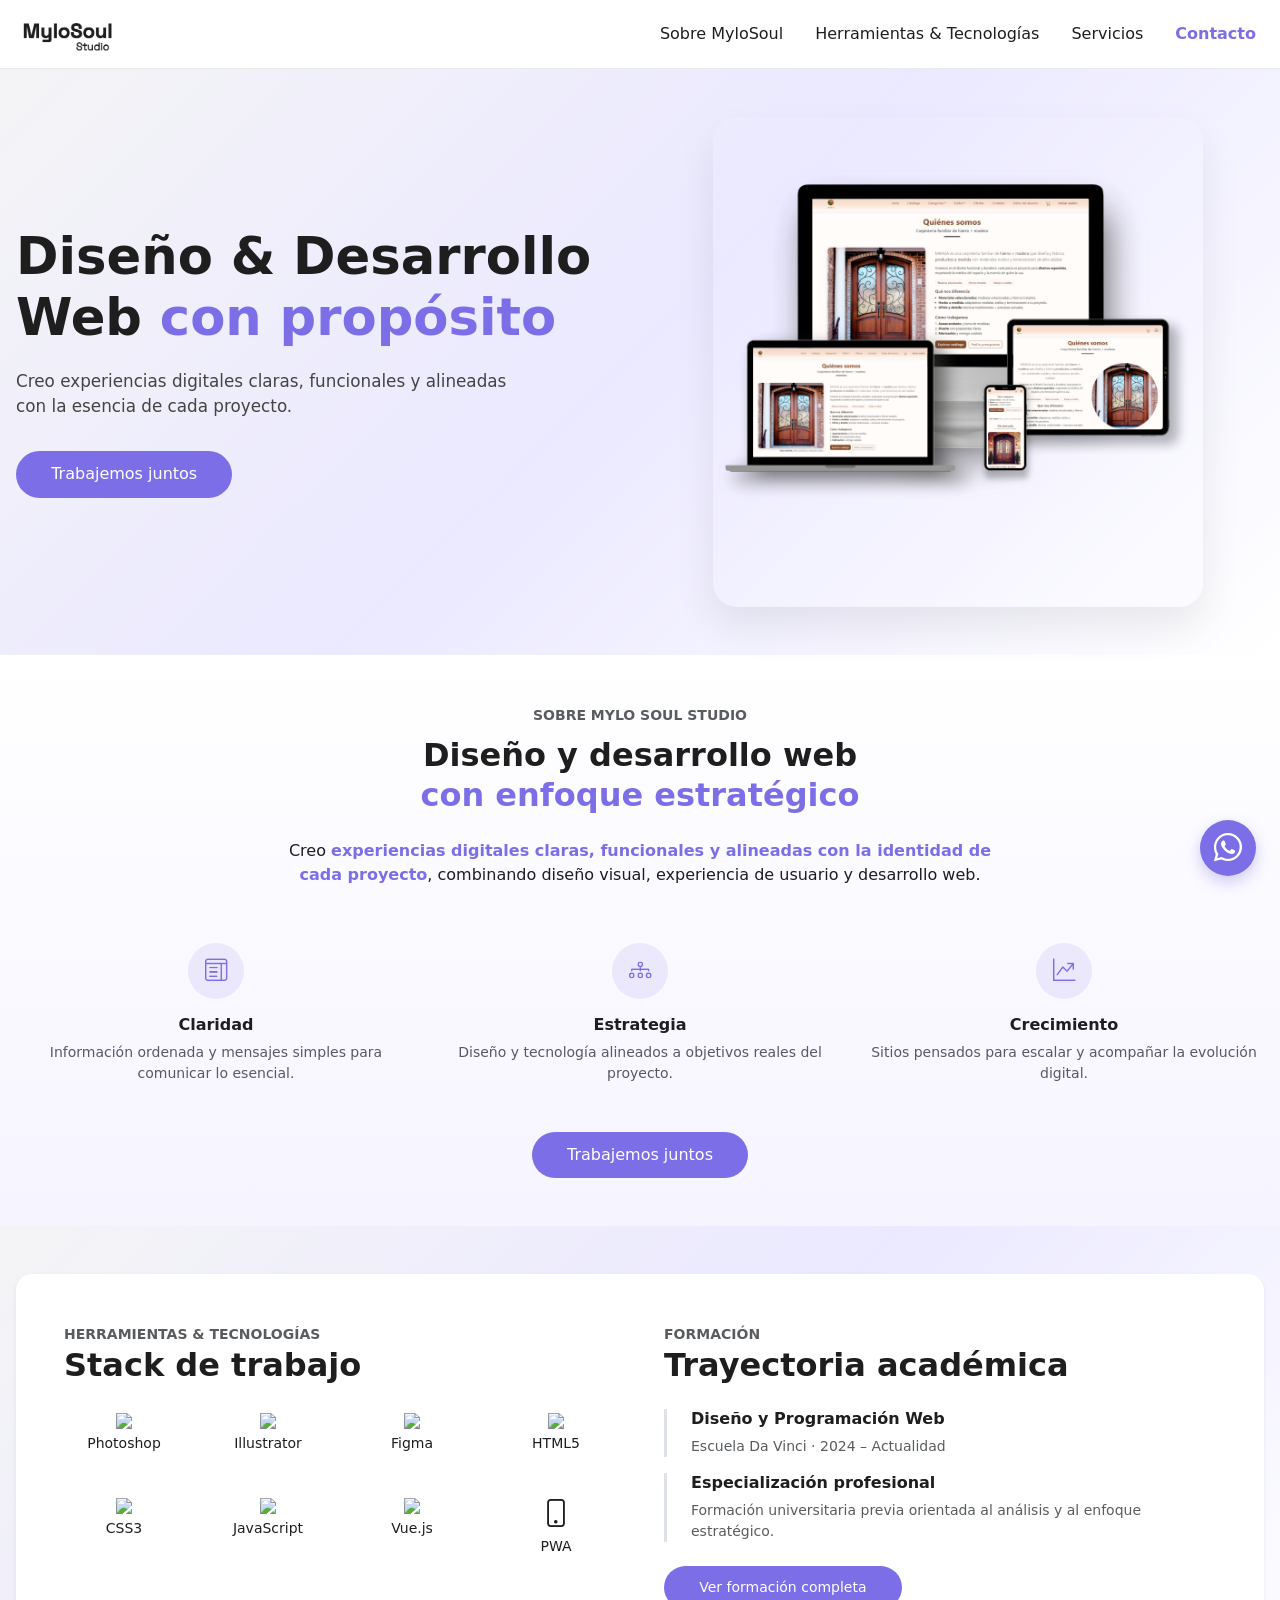
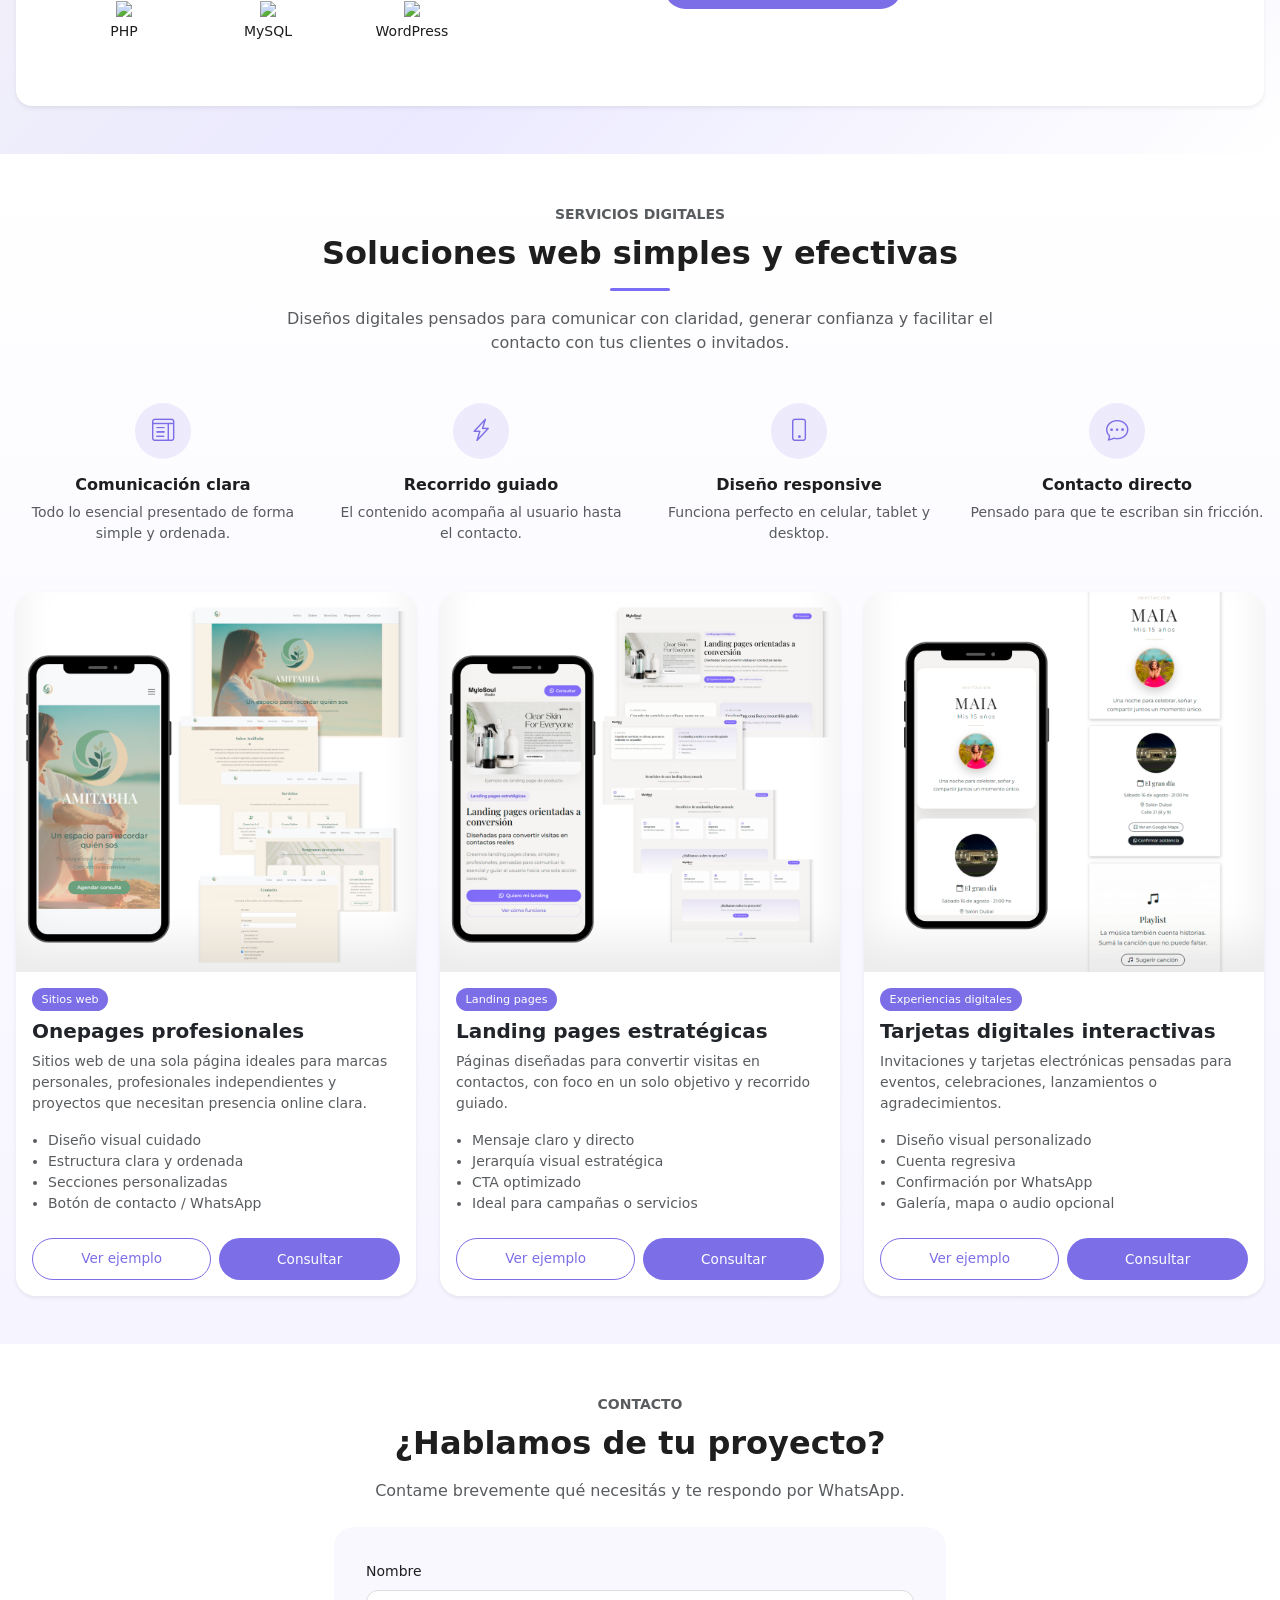
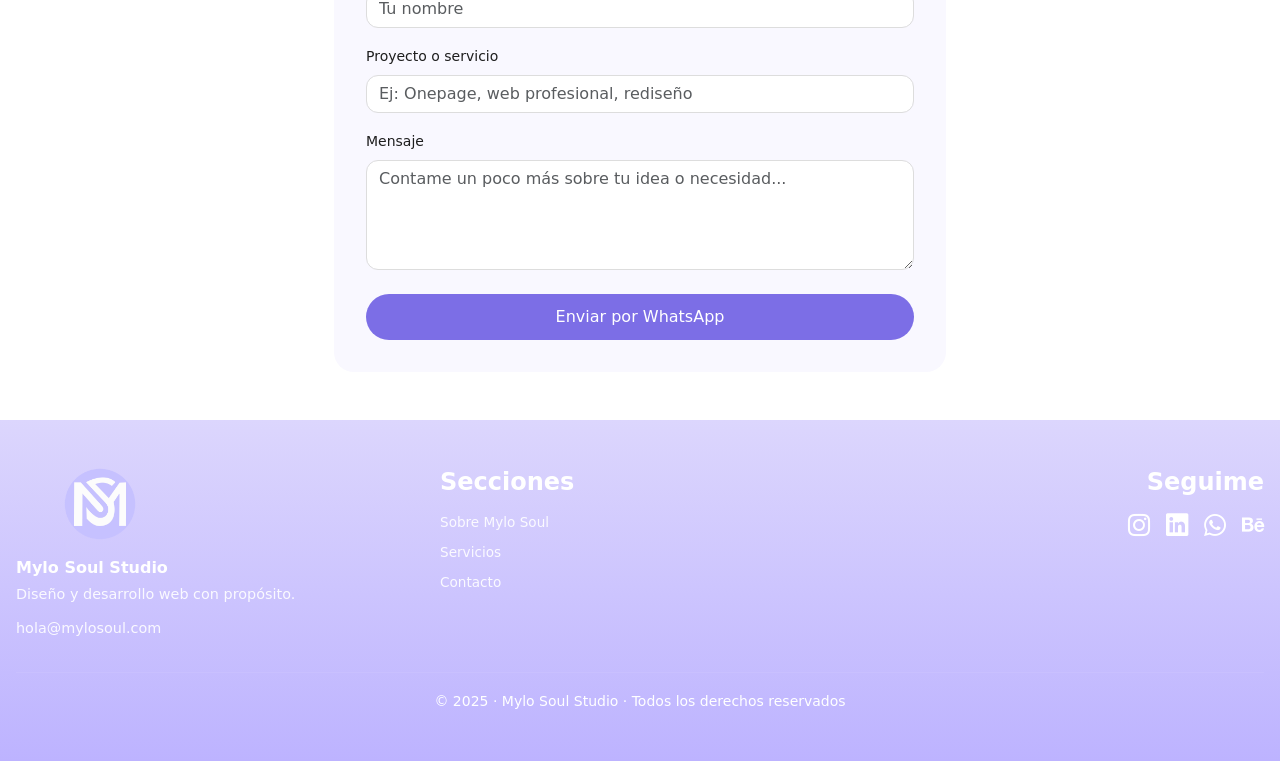
==== commit ced08012: "modique las card" ====
--- a/index.html
+++ b/index.html
@@ -282,156 +282,213 @@
     </section>
 
     <section id="servicios-digitales" class="py-5 mylo-section-soft">
-  <div class="container mylo-container">
-
-    <!-- TÍTULO -->
-    <div class="text-center mb-5">
-      <span class="text-uppercase text-muted small fw-semibold">
-        Servicios digitales
-      </span>
-
-      <h2 class="fw-bold mt-2">
-        Soluciones web simples y efectivas
-      </h2>
-
-      <div class="mx-auto my-3" style="width:60px;height:3px;border-radius:2px;background:#7b6cf6;"></div>
-
-      <p class="text-muted mt-3 mx-auto" style="max-width:720px;">
-        Diseños digitales pensados para comunicar con claridad, generar confianza
-        y facilitar el contacto con tus clientes o invitados.
-      </p>
-    </div>
-
-    <!-- BENEFICIOS -->
-    <div class="row g-4 mb-5 text-center">
-
-      <div class="col-md-6 col-lg-3">
-        <div class="mx-auto mb-3 icon-circle">
-          <i class="bi bi-layout-text-window"></i>
-        </div>
-        <h3 class="h6 fw-semibold">Comunicación clara</h3>
-        <p class="small text-muted mb-0">
-          Todo lo esencial presentado de forma simple y ordenada.
-        </p>
-      </div>
-
-      <div class="col-md-6 col-lg-3">
-        <div class="mx-auto mb-3 icon-circle">
-          <i class="bi bi-lightning-charge"></i>
-        </div>
-        <h3 class="h6 fw-semibold">Recorrido guiado</h3>
-        <p class="small text-muted mb-0">
-          El contenido acompaña al usuario hasta el contacto.
-        </p>
-      </div>
-
-      <div class="col-md-6 col-lg-3">
-        <div class="mx-auto mb-3 icon-circle">
-          <i class="bi bi-phone"></i>
-        </div>
-        <h3 class="h6 fw-semibold">Diseño responsive</h3>
-        <p class="small text-muted mb-0">
-          Funciona perfecto en celular, tablet y desktop.
-        </p>
-      </div>
-
-      <div class="col-md-6 col-lg-3">
-        <div class="mx-auto mb-3 icon-circle">
-          <i class="bi bi-chat-dots"></i>
-        </div>
-        <h3 class="h6 fw-semibold">Contacto directo</h3>
-        <p class="small text-muted mb-0">
-          Pensado para que te escriban sin fricción.
-        </p>
-      </div>
-
-    </div>
-
-    <!-- TARJETAS DE SERVICIO -->
-    <div class="row g-4 justify-content-center">
-
-      <!-- ONEPAGES -->
-      <div class="col-sm-6 col-lg-5">
-        <div class="card h-100 border-0 shadow-sm project-card">
-          <div class="card-body d-flex flex-column">
-
-            <span class="badge badge-mylo mb-2 align-self-start">
-              Sitios web
-            </span>
-
-            <h3 class="h5 fw-semibold mb-2">
-              Onepages profesionales
-            </h3>
-
-            <p class="small text-muted mb-3">
-              Sitios web de una sola página ideales para marcas personales,
-              profesionales independientes y proyectos que necesitan presencia online clara.
-            </p>
-
-            <ul class="small text-muted mb-4 ps-3">
-              <li>Diseño visual cuidado</li>
-              <li>Estructura clara y ordenada</li>
-              <li>Secciones personalizadas</li>
-              <li>Botón de contacto / WhatsApp</li>
-            </ul>
-
-            <div class="mt-auto d-flex flex-column flex-sm-row gap-2">
-              <a href="https://verys390.github.io/amitabha_basica/" target="_blank"
-                class="btn btn-mylo-outline btn-sm flex-fill text-center">
-                Ver ejemplo
-              </a>
-              <a href="#contacto" class="btn btn-mylo btn-sm flex-fill text-center">
-                Consultar
-              </a>
-            </div>
-
-          </div>
-        </div>
-      </div>
-
-      <!-- TARJETAS DIGITALES -->
-      <div class="col-sm-6 col-lg-5">
-        <div class="card h-100 border-0 shadow-sm project-card">
-          <div class="card-body d-flex flex-column">
-
-            <span class="badge badge-mylo mb-2 align-self-start">
-              Experiencias digitales
-            </span>
-
-            <h3 class="h5 fw-semibold mb-2">
-              Tarjetas digitales interactivas
-            </h3>
-
-            <p class="small text-muted mb-3">
-              Invitaciones y tarjetas electrónicas pensadas para eventos,
-              celebraciones, lanzamientos o agradecimientos.
-            </p>
-
-            <ul class="small text-muted mb-4 ps-3">
-              <li>Diseño visual personalizado</li>
-              <li>Cuenta regresiva</li>
-              <li>Confirmación por WhatsApp</li>
-              <li>Galería, mapa o audio opcional</li>
-            </ul>
-
-            <div class="mt-auto d-flex flex-column flex-sm-row gap-2">
-              <a href="https://verys390.github.io/tarjeta-intermedia/"
-                class="btn btn-mylo-outline btn-sm flex-fill text-center">
-                Ver ejemplo
-              </a>
-              <a href="#contacto" class="btn btn-mylo btn-sm flex-fill text-center">
-                Consultar
-              </a>
-            </div>
-
-          </div>
-        </div>
-      </div>
-
-    </div>
-
-  </div>
-</section>
+      <div class="container mylo-container">
+
+        <!-- TÍTULO -->
+        <div class="text-center mb-5">
+          <span class="text-uppercase text-muted small fw-semibold">
+            Servicios digitales
+          </span>
+
+          <h2 class="fw-bold mt-2">
+            Soluciones web simples y efectivas
+          </h2>
+
+          <div class="mx-auto my-3" style="width:60px;height:3px;border-radius:2px;background:#7b6cf6;"></div>
+
+          <p class="text-muted mt-3 mx-auto" style="max-width:720px;">
+            Diseños digitales pensados para comunicar con claridad, generar confianza
+            y facilitar el contacto con tus clientes o invitados.
+          </p>
+        </div>
+
+        <!-- BENEFICIOS -->
+        <div class="row g-4 mb-5 text-center">
+
+          <div class="col-md-6 col-lg-3">
+            <div class="mx-auto mb-3 icon-circle">
+              <i class="bi bi-layout-text-window"></i>
+            </div>
+            <h3 class="h6 fw-semibold">Comunicación clara</h3>
+            <p class="small text-muted mb-0">
+              Todo lo esencial presentado de forma simple y ordenada.
+            </p>
+          </div>
+
+          <div class="col-md-6 col-lg-3">
+            <div class="mx-auto mb-3 icon-circle">
+              <i class="bi bi-lightning-charge"></i>
+            </div>
+            <h3 class="h6 fw-semibold">Recorrido guiado</h3>
+            <p class="small text-muted mb-0">
+              El contenido acompaña al usuario hasta el contacto.
+            </p>
+          </div>
+
+          <div class="col-md-6 col-lg-3">
+            <div class="mx-auto mb-3 icon-circle">
+              <i class="bi bi-phone"></i>
+            </div>
+            <h3 class="h6 fw-semibold">Diseño responsive</h3>
+            <p class="small text-muted mb-0">
+              Funciona perfecto en celular, tablet y desktop.
+            </p>
+          </div>
+
+          <div class="col-md-6 col-lg-3">
+            <div class="mx-auto mb-3 icon-circle">
+              <i class="bi bi-chat-dots"></i>
+            </div>
+            <h3 class="h6 fw-semibold">Contacto directo</h3>
+            <p class="small text-muted mb-0">
+              Pensado para que te escriban sin fricción.
+            </p>
+          </div>
+
+        </div>
+
+        <!-- TARJETAS DE SERVICIO -->
+        <div class="row g-4 justify-content-center">
+
+          <!-- ONEPAGES -->
+          <div class="col-md-6 col-lg-4">
+            <div class="card h-100 border-0 shadow-sm project-card">
+
+              <div class="project-card-img-wrapper">
+                <img src="img/preview-onepage.png" alt="Ejemplo de onepage profesional" class="project-card-img">
+              </div>
+
+
+              <div class="card-body d-flex flex-column">
+
+                <span class="badge badge-mylo mb-2 align-self-start">
+                  Sitios web
+                </span>
+
+                <h3 class="h5 fw-semibold mb-2">
+                  Onepages profesionales
+                </h3>
+
+                <p class="small text-muted mb-3">
+                  Sitios web de una sola página ideales para marcas personales,
+                  profesionales independientes y proyectos que necesitan presencia online clara.
+                </p>
+
+                <ul class="small text-muted mb-4 ps-3">
+                  <li>Diseño visual cuidado</li>
+                  <li>Estructura clara y ordenada</li>
+                  <li>Secciones personalizadas</li>
+                  <li>Botón de contacto / WhatsApp</li>
+                </ul>
+
+                <div class="mt-auto d-flex flex-column flex-sm-row gap-2">
+                  <a href="https://verys390.github.io/amitabha_basica/" target="_blank"
+                    class="btn btn-mylo-outline btn-sm flex-fill text-center">
+                    Ver ejemplo
+                  </a>
+                  <a href="#contacto" class="btn btn-mylo btn-sm flex-fill text-center">
+                    Consultar
+                  </a>
+                </div>
+
+              </div>
+            </div>
+          </div>
+
+          <!-- LANDING PAGES -->
+          <div class="col-md-6 col-lg-4">
+            <div class="card h-100 border-0 shadow-sm project-card">
+
+              <div class="project-card-img-wrapper">
+                <img src="img/preview-landing.png" alt="Ejemplo de landing page de producto" class="project-card-img">
+              </div>
+
+
+              <div class="card-body d-flex flex-column">
+
+                <span class="badge badge-mylo mb-2 align-self-start">
+                  Landing pages
+                </span>
+
+                <h3 class="h5 fw-semibold mb-2">
+                  Landing pages estratégicas
+                </h3>
+
+                <p class="small text-muted mb-3">
+                  Páginas diseñadas para convertir visitas en contactos,
+                  con foco en un solo objetivo y recorrido guiado.
+                </p>
+
+                <ul class="small text-muted mb-4 ps-3">
+                  <li>Mensaje claro y directo</li>
+                  <li>Jerarquía visual estratégica</li>
+                  <li>CTA optimizado</li>
+                  <li>Ideal para campañas o servicios</li>
+                </ul>
+
+                <div class="mt-auto d-flex flex-column flex-sm-row gap-2">
+                  <a href="https://verys390.github.io/landing-pages-mylosoul/" target="_blank"
+                    class="btn btn-mylo-outline btn-sm flex-fill text-center">
+                    Ver ejemplo
+                  </a>
+                  <a href="#contacto" class="btn btn-mylo btn-sm flex-fill text-center">
+                    Consultar
+                  </a>
+                </div>
+
+              </div>
+            </div>
+          </div>
+
+          <!-- TARJETAS DIGITALES -->
+          <div class="col-md-6 col-lg-4">
+            <div class="card h-100 border-0 shadow-sm project-card">
+
+            
+              <div class="project-card-img-wrapper">
+                <img src="img/preview-tarjeta.png" alt="Ejemplo de tarjeta digital interactiva" class="project-card-img">
+              </div>
+              <div class="card-body d-flex flex-column">
+
+                <span class="badge badge-mylo mb-2 align-self-start">
+                  Experiencias digitales
+                </span>
+
+                <h3 class="h5 fw-semibold mb-2">
+                  Tarjetas digitales interactivas
+                </h3>
+
+                <p class="small text-muted mb-3">
+                  Invitaciones y tarjetas electrónicas pensadas para eventos,
+                  celebraciones, lanzamientos o agradecimientos.
+                </p>
+
+                <ul class="small text-muted mb-4 ps-3">
+                  <li>Diseño visual personalizado</li>
+                  <li>Cuenta regresiva</li>
+                  <li>Confirmación por WhatsApp</li>
+                  <li>Galería, mapa o audio opcional</li>
+                </ul>
+
+                <div class="mt-auto d-flex flex-column flex-sm-row gap-2">
+                  <a href="https://verys390.github.io/tarjeta-intermedia/" target="_blank"
+                    class="btn btn-mylo-outline btn-sm flex-fill text-center">
+                    Ver ejemplo
+                  </a>
+                  <a href="#contacto" class="btn btn-mylo btn-sm flex-fill text-center">
+                    Consultar
+                  </a>
+                </div>
+
+              </div>
+            </div>
+          </div>
+
+        </div>
+
+      </div>
+    </section>
+
 
 
     <section id="contacto" class="py-5 bg-white">
@@ -549,9 +606,9 @@
     </div>
   </footer>
 
-<script src="https://cdn.jsdelivr.net/npm/bootstrap@5.3.0/dist/js/bootstrap.bundle.min.js"></script>
-<script src="https://cdn.jsdelivr.net/npm/sweetalert2@11"></script>
-<script src="js/main.js"></script>
+  <script src="https://cdn.jsdelivr.net/npm/bootstrap@5.3.0/dist/js/bootstrap.bundle.min.js"></script>
+  <script src="https://cdn.jsdelivr.net/npm/sweetalert2@11"></script>
+  <script src="js/main.js"></script>
 
 
 </body>
--- a/css/style.css
+++ b/css/style.css
@@ -199,7 +199,7 @@
     var(--violeta)
   );
 }
-
+ 
 /* =========================
    ICONOS SERVICIOS
 ========================= */
@@ -223,10 +223,11 @@
 ========================= */
 .project-card {
   border-radius: 1.25rem;
-  background: rgba(255, 255, 255, 0.9);
-  backdrop-filter: blur(6px);
+  background: rgba(255, 255, 255, 0.92);
+  backdrop-filter: blur(8px);
   transition: transform 0.3s ease, box-shadow 0.3s ease;
 }
+
 
 .project-card:hover {
   transform: translateY(-6px);
@@ -238,6 +239,37 @@
   border-radius: 999px;
   font-size: 0.85rem;
 }
+.project-card-img{
+  width: 100%;
+  height: 190px;
+  object-fit: cover;
+  border-radius: 12px 12px 0 0;
+}
+.project-card-img-wrapper {
+  position: relative;
+  overflow: hidden;
+  border-radius: 1.25rem 1.25rem 0 0;
+  background: linear-gradient(
+    180deg,
+    rgba(245, 244, 250, 0.9),
+    rgba(255, 255, 255, 1)
+  );
+}
+.project-card-img {
+  width: 100%;
+  height: 380px;
+  object-fit: cover;
+  object-position: top;
+  transition: transform 0.6s ease;
+}
+.project-card-img-wrapper::after {
+  content: "";
+  position: absolute;
+  inset: 0;
+  box-shadow: inset 0 -30px 40px rgba(0, 0, 0, 0.08);
+  pointer-events: none;
+}
+
 
 /* =========================
    BADGES
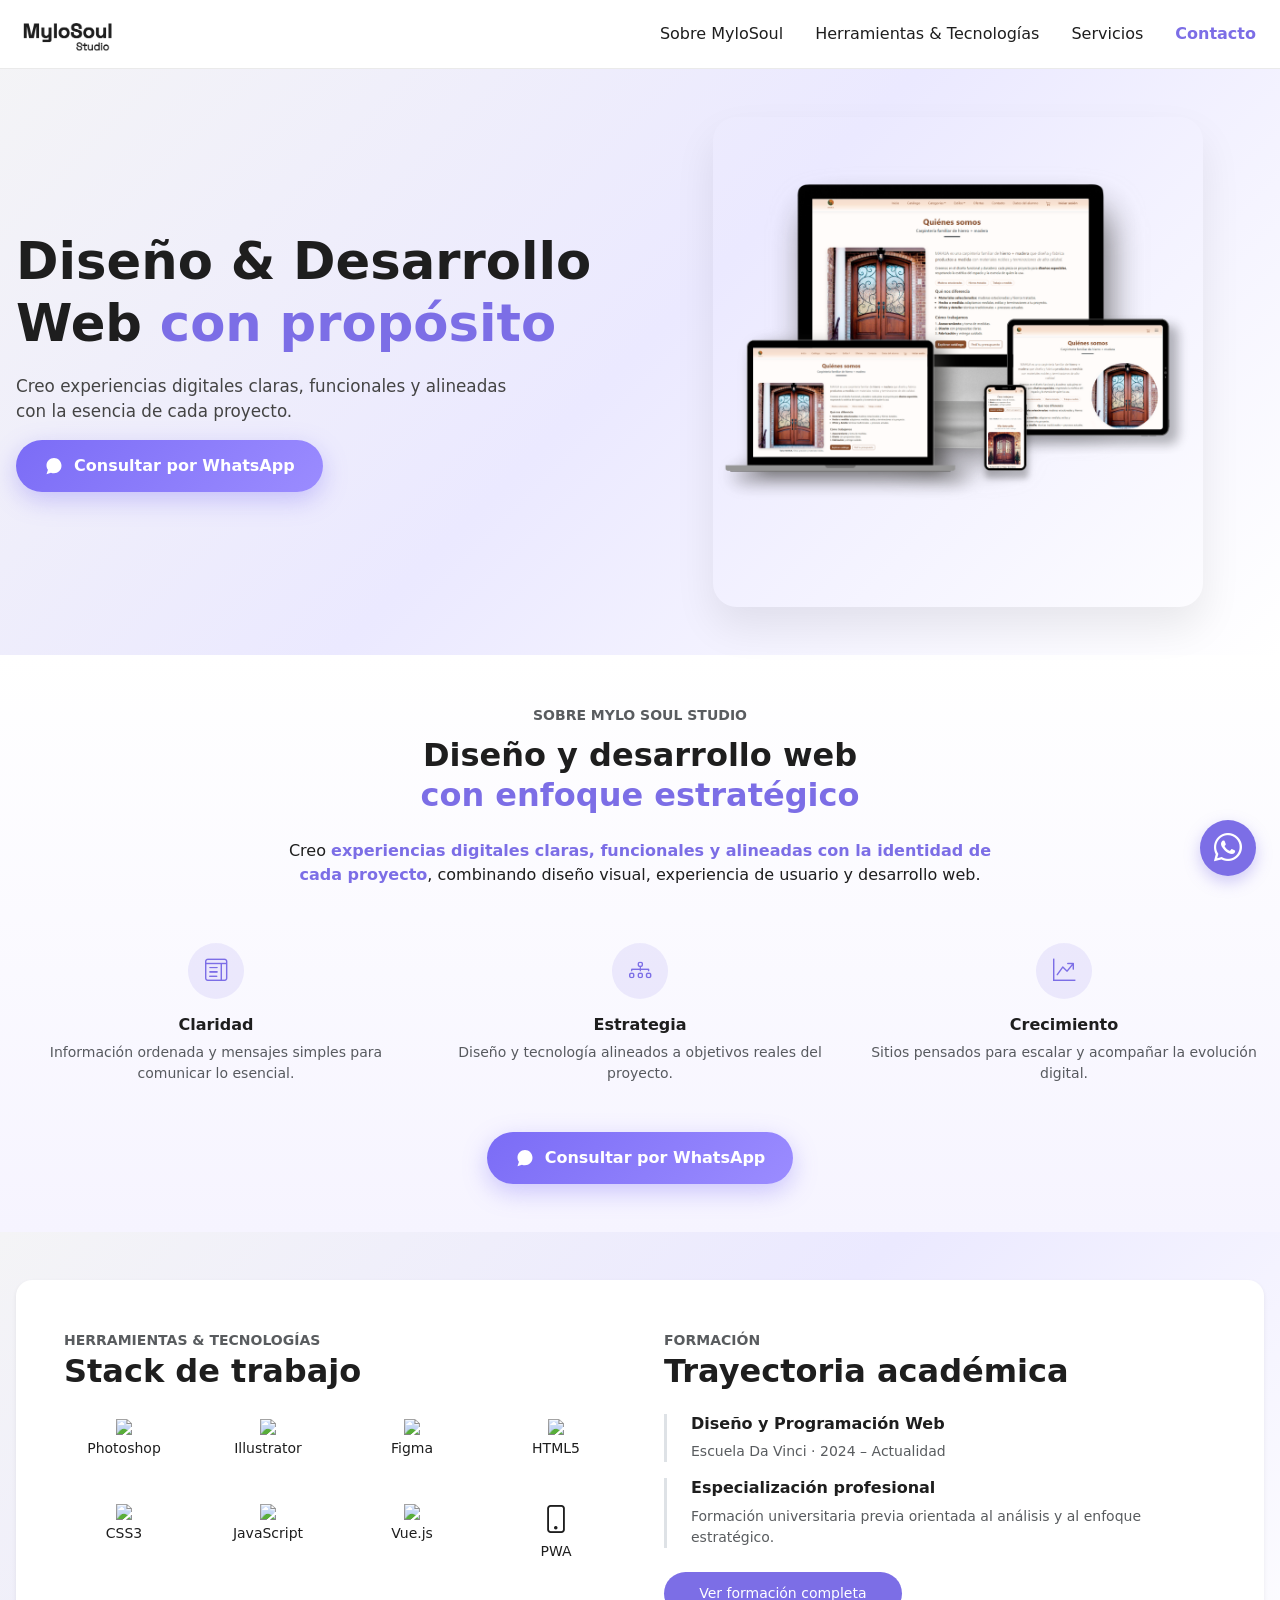
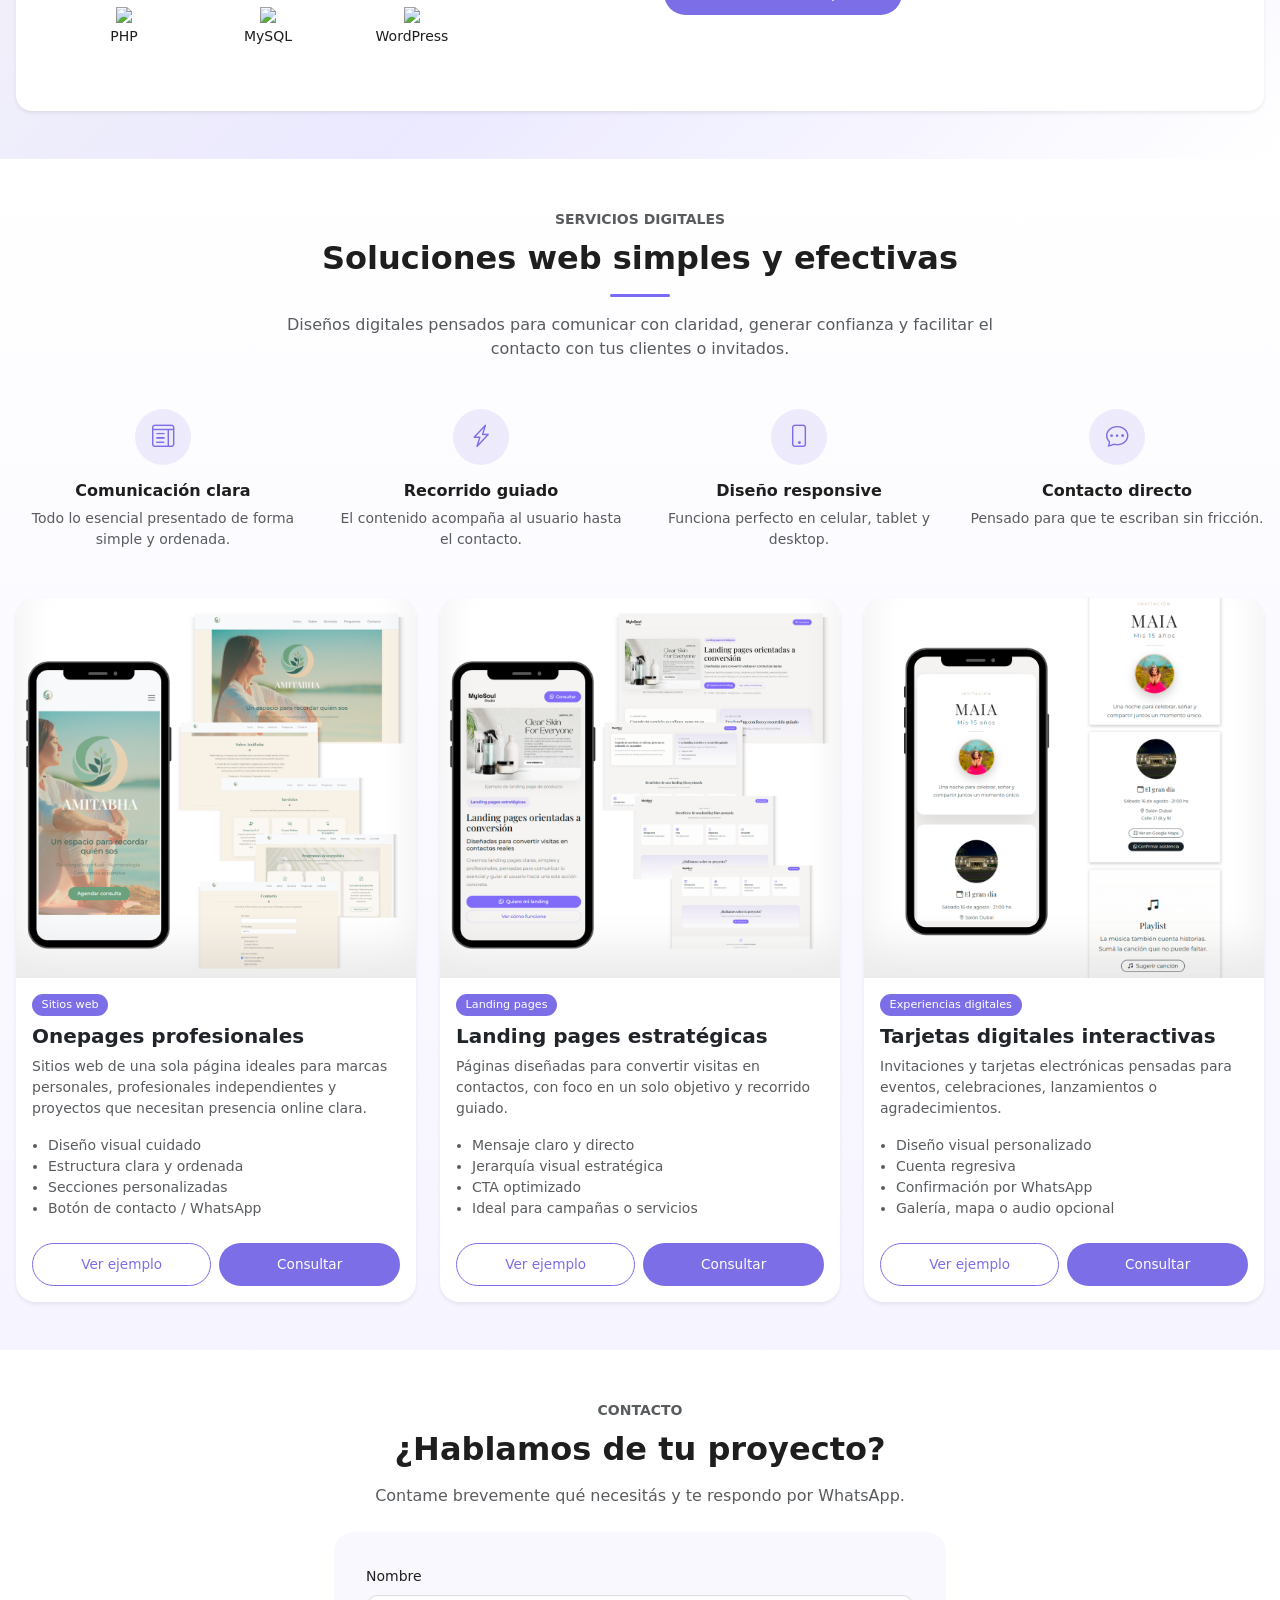
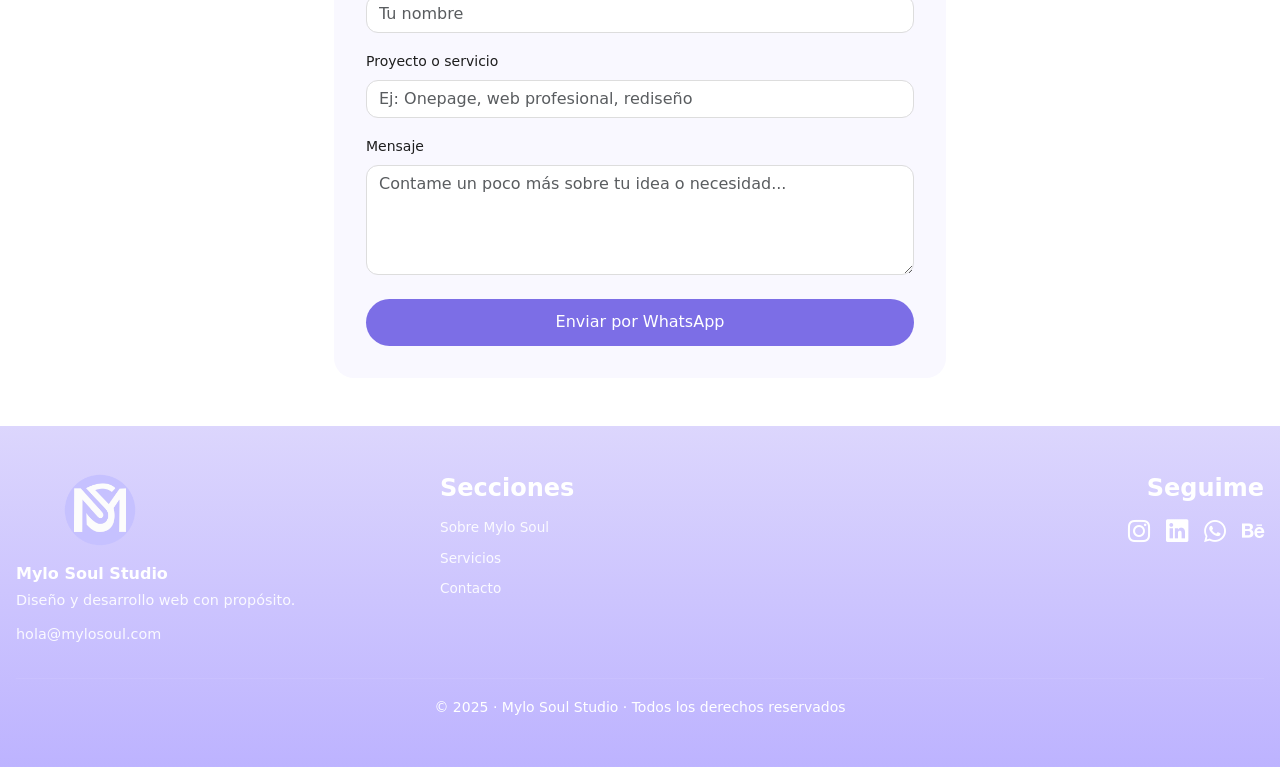
==== commit ffd2931d: "cambio de boton" ====
--- a/index.html
+++ b/index.html
@@ -76,7 +76,7 @@
         <ul class="navbar-nav ms-auto">
           <li class="nav-item"><a class="nav-link" href="#sobremi">Sobre MyloSoul</a></li>
           <li class="nav-item"><a class="nav-link" href="#formacion">Herramientas & Tecnologías</a></li>
-          <li class="nav-item"><a class="nav-link" href="#onepage">Servicios</a></li>
+          <li class="nav-item"><a class="nav-link" href="#servicios-digitales">Servicios</a></li>
           <li class="nav-item"><a class="nav-link nav-cta" href="#contacto">Contacto</a></li>
         </ul>
       </div>
@@ -98,8 +98,15 @@
             con la esencia de cada proyecto.
           </p>
 
-          <a href="#contacto" class="btn btn-mylo mt-3">
-            Trabajemos juntos
+          <a href="https://wa.me/5492344412447?text=Hola%20Mylo%20Soul%20Studio.%20Quiero%20consultar%20por%20un%20sitio%20web."
+            class="btn-whatsapp-violeta" target="_blank" rel="noopener noreferrer">
+            <span class="whatsapp-icon">
+              <svg viewBox="0 0 32 32" width="20" height="20" fill="currentColor">
+                <path
+                  d="M16.003 3C9.383 3 4 8.383 4 15.003c0 2.645.867 5.085 2.34 7.058L4 29l7.112-2.285a11.94 11.94 0 0 0 4.891 1.05h.001c6.62 0 12.003-5.383 12.003-12.003C28.007 8.383 22.623 3 16.003 3z" />
+              </svg>
+            </span>
+            Consultar por WhatsApp
           </a>
         </div>
 
@@ -174,8 +181,15 @@
 
 
         <div class="text-center mt-5">
-          <a href="#contacto" class="btn btn-mylo">
-            Trabajemos juntos
+          <a href="https://wa.me/5492344412447?text=Hola%20Mylo%20Soul%20Studio.%20Quiero%20consultar%20por%20un%20sitio%20web."
+            class="btn-whatsapp-violeta" target="_blank" rel="noopener noreferrer">
+            <span class="whatsapp-icon">
+              <svg viewBox="0 0 32 32" width="20" height="20" fill="currentColor">
+                <path
+                  d="M16.003 3C9.383 3 4 8.383 4 15.003c0 2.645.867 5.085 2.34 7.058L4 29l7.112-2.285a11.94 11.94 0 0 0 4.891 1.05h.001c6.62 0 12.003-5.383 12.003-12.003C28.007 8.383 22.623 3 16.003 3z" />
+              </svg>
+            </span>
+            Consultar por WhatsApp
           </a>
         </div>
 
@@ -444,9 +458,10 @@
           <div class="col-md-6 col-lg-4">
             <div class="card h-100 border-0 shadow-sm project-card">
 
-            
+
               <div class="project-card-img-wrapper">
-                <img src="img/preview-tarjeta.png" alt="Ejemplo de tarjeta digital interactiva" class="project-card-img">
+                <img src="img/preview-tarjeta.png" alt="Ejemplo de tarjeta digital interactiva"
+                  class="project-card-img">
               </div>
               <div class="card-body d-flex flex-column">
 
--- a/css/style.css
+++ b/css/style.css
@@ -100,6 +100,35 @@
   max-width: 80%;
   border-radius: 1.5rem;
   box-shadow: 0 20px 40px rgba(0, 0, 0, 0.08);
+}
+.btn-whatsapp-violeta {
+  display: inline-flex;
+  align-items: center;
+  gap: 10px;
+
+  background: linear-gradient(135deg, #7b6cf6, #9b8cff);
+  color: #ffffff;
+
+  padding: 14px 28px;
+  border-radius: 999px;
+
+  font-weight: 600;
+  font-size: 1rem;
+  text-decoration: none;
+
+  box-shadow: 0 8px 24px rgba(123, 108, 246, 0.35);
+  transition: all 0.3s ease;
+}
+
+.btn-whatsapp-violeta:hover {
+  transform: translateY(-2px);
+  box-shadow: 0 12px 32px rgba(123, 108, 246, 0.45);
+  color: #ffffff;
+}
+
+.whatsapp-icon {
+  display: flex;
+  align-items: center;
 }
 
 /* =========================
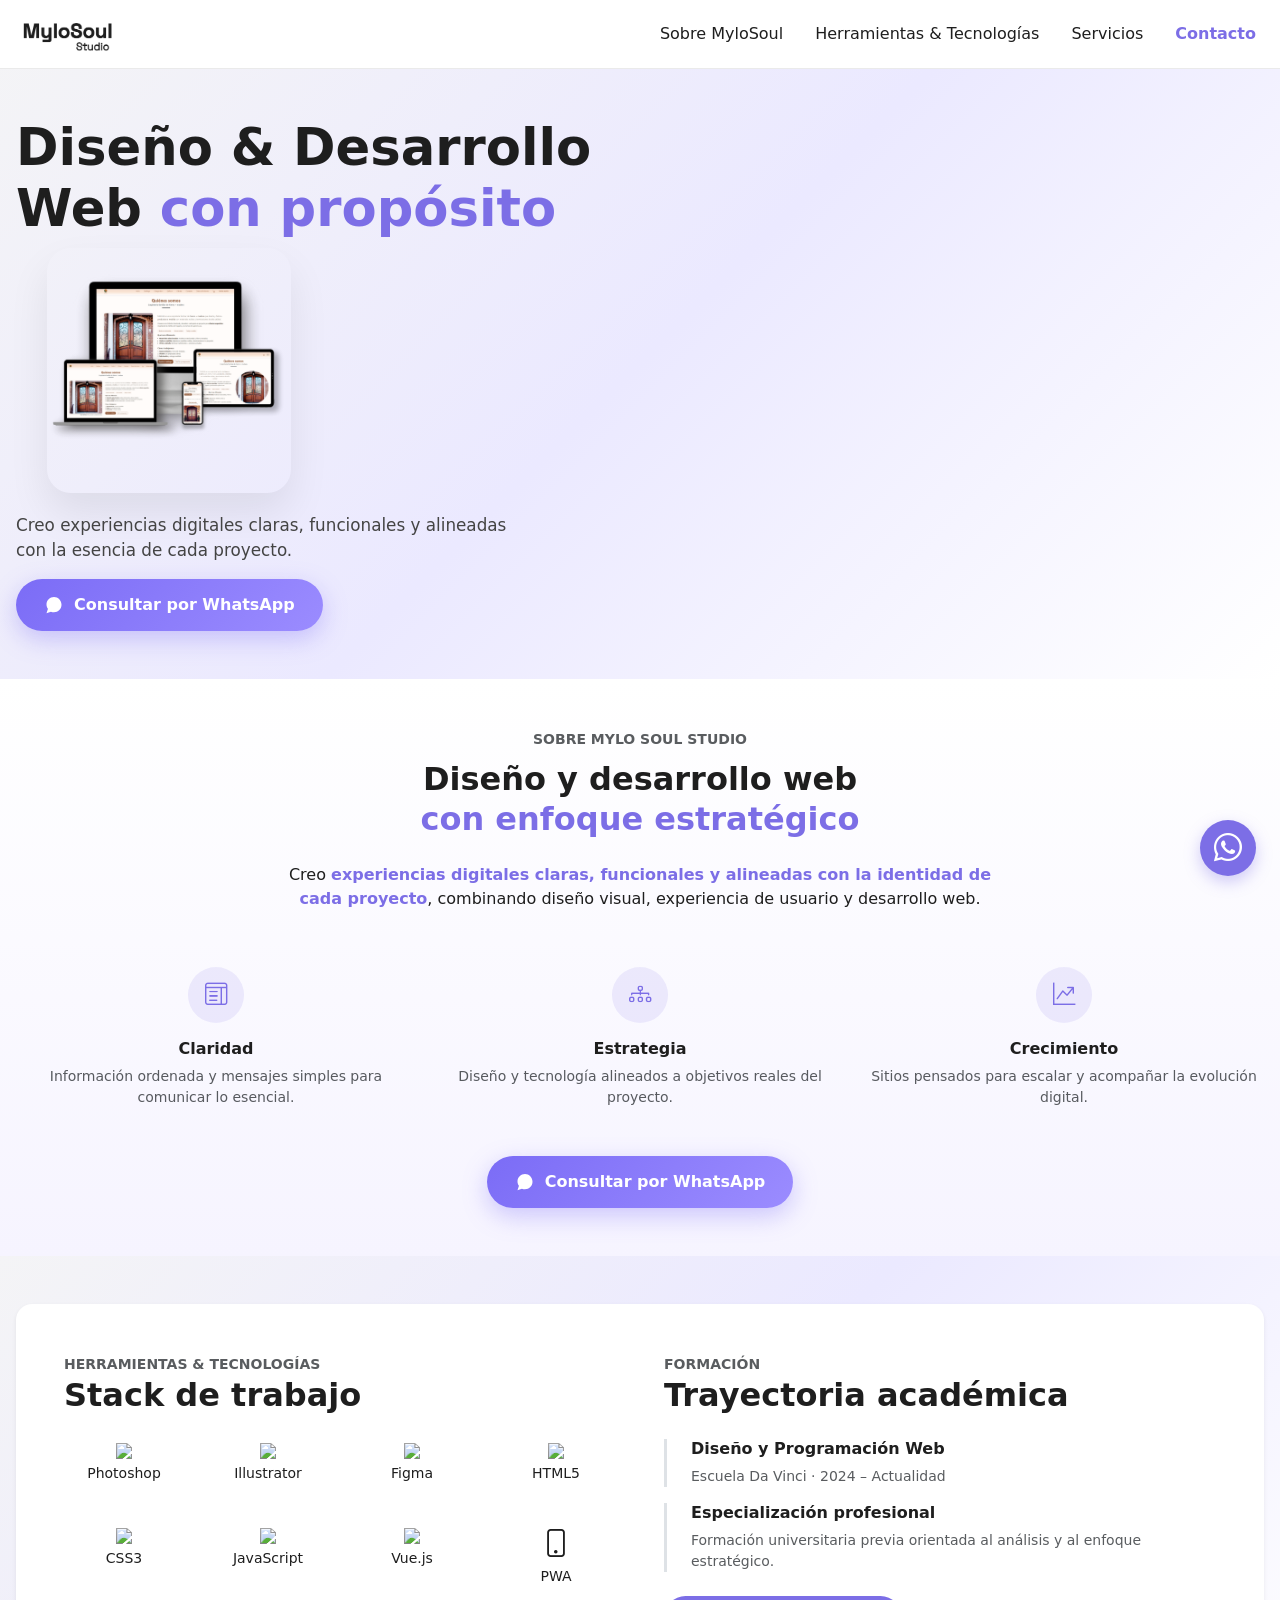
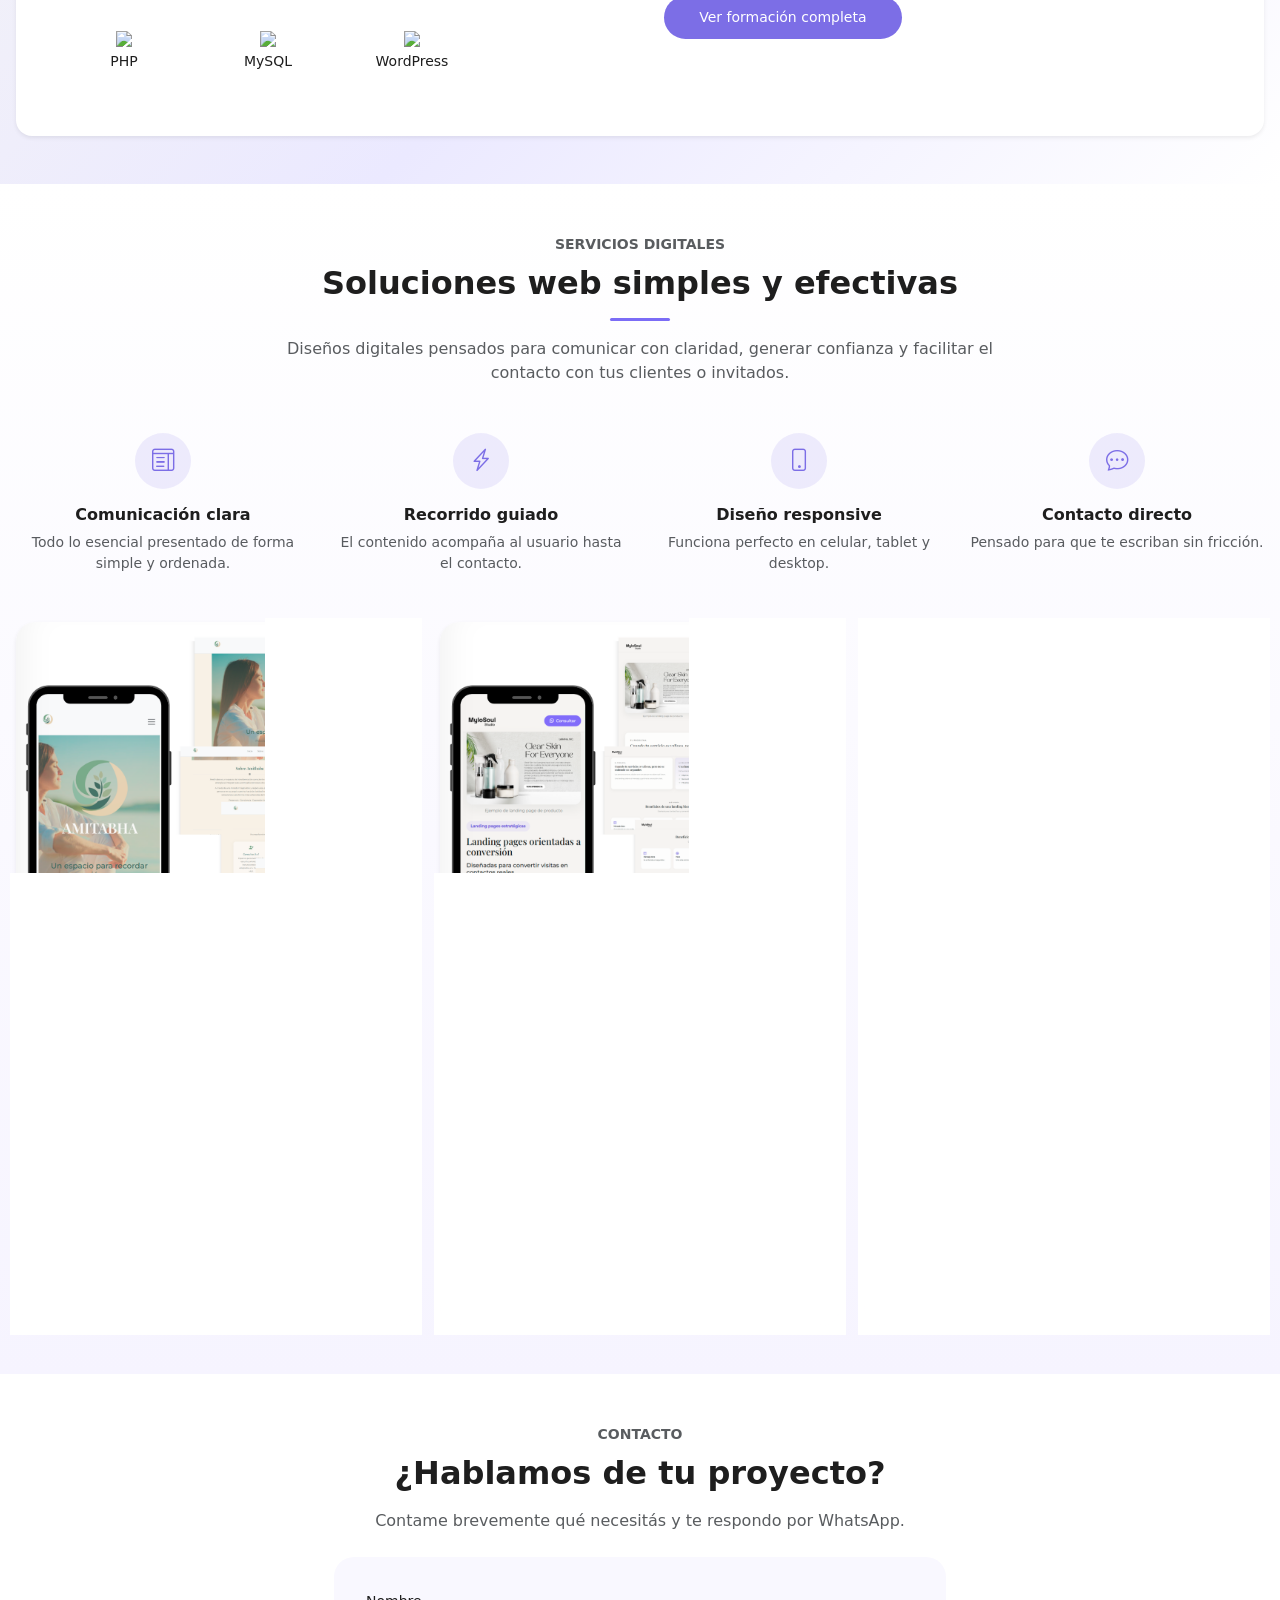
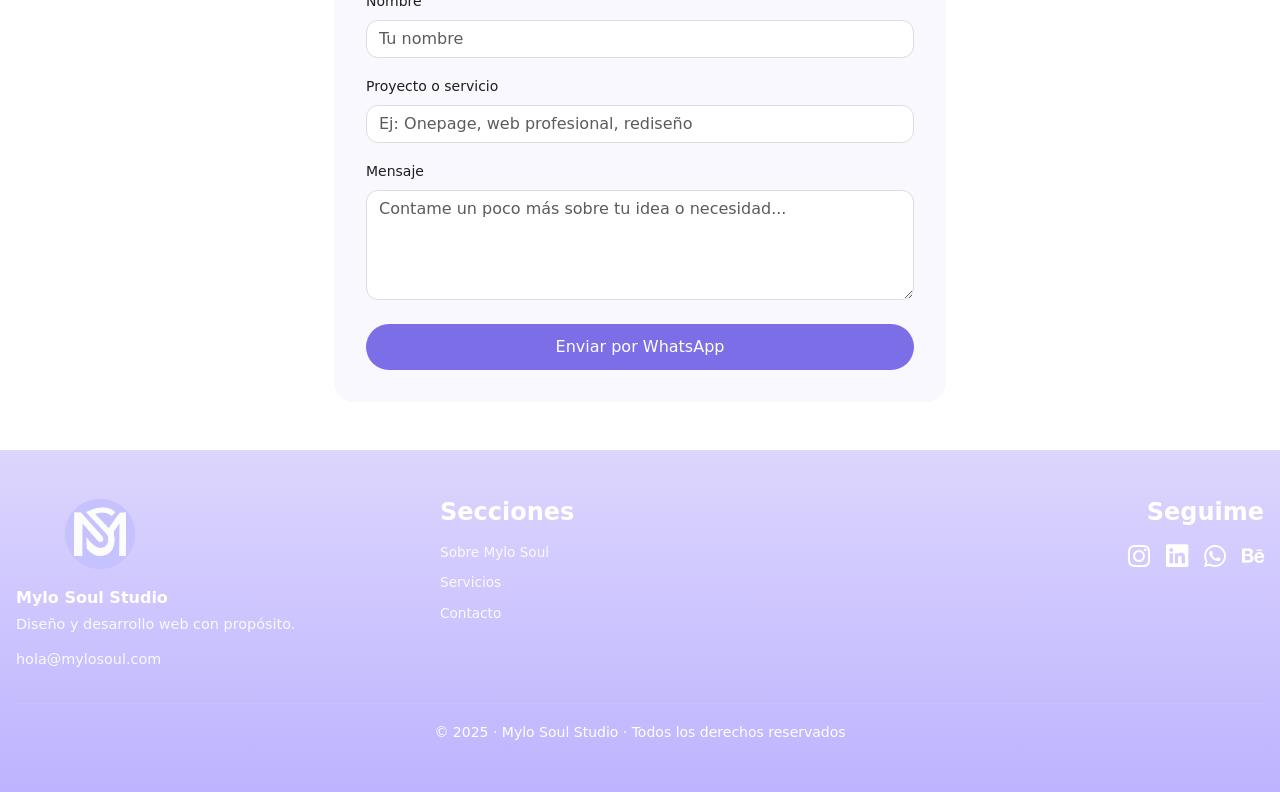
==== commit f0ef9e50: "cambio de imagen" ====
--- a/index.html
+++ b/index.html
@@ -88,11 +88,14 @@
       <div class="row align-items-center gy-4 py-5">
 
         <div class="col-lg-6 text-center text-lg-start">
+          
           <h1 class="hero-title">
             Diseño & Desarrollo Web
             <span>con propósito</span>
           </h1>
-
+<div class="col-lg-6 text-center">
+          <img src="img/banner.png" alt="Mylo Soul Studio" class="img-fluid hero-image">
+        </div> 
           <p class="hero-subtitle">
             Creo experiencias digitales claras, funcionales y alineadas
             con la esencia de cada proyecto.
@@ -110,9 +113,7 @@
           </a>
         </div>
 
-        <div class="col-lg-6 text-center">
-          <img src="img/banner.png" alt="Mylo Soul Studio" class="img-fluid hero-image">
-        </div>
+       
 
       </div>
     </div>
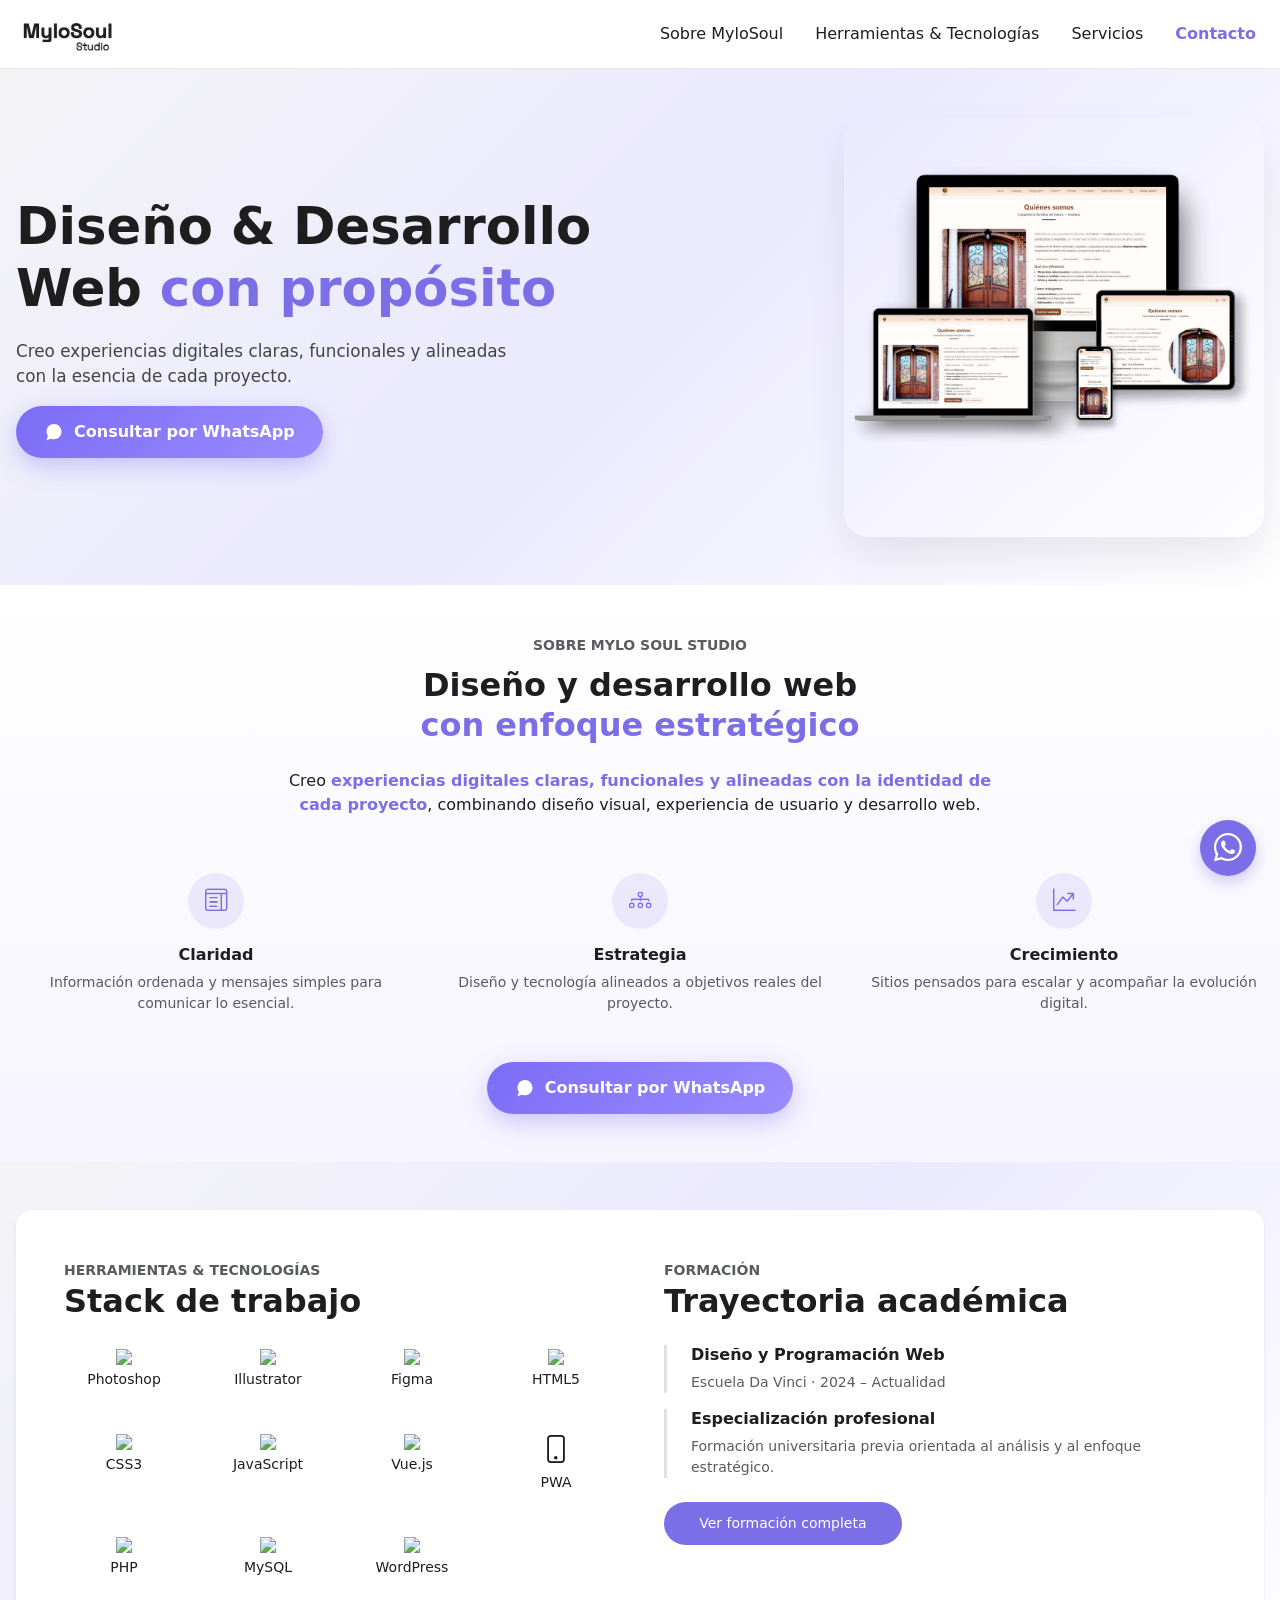
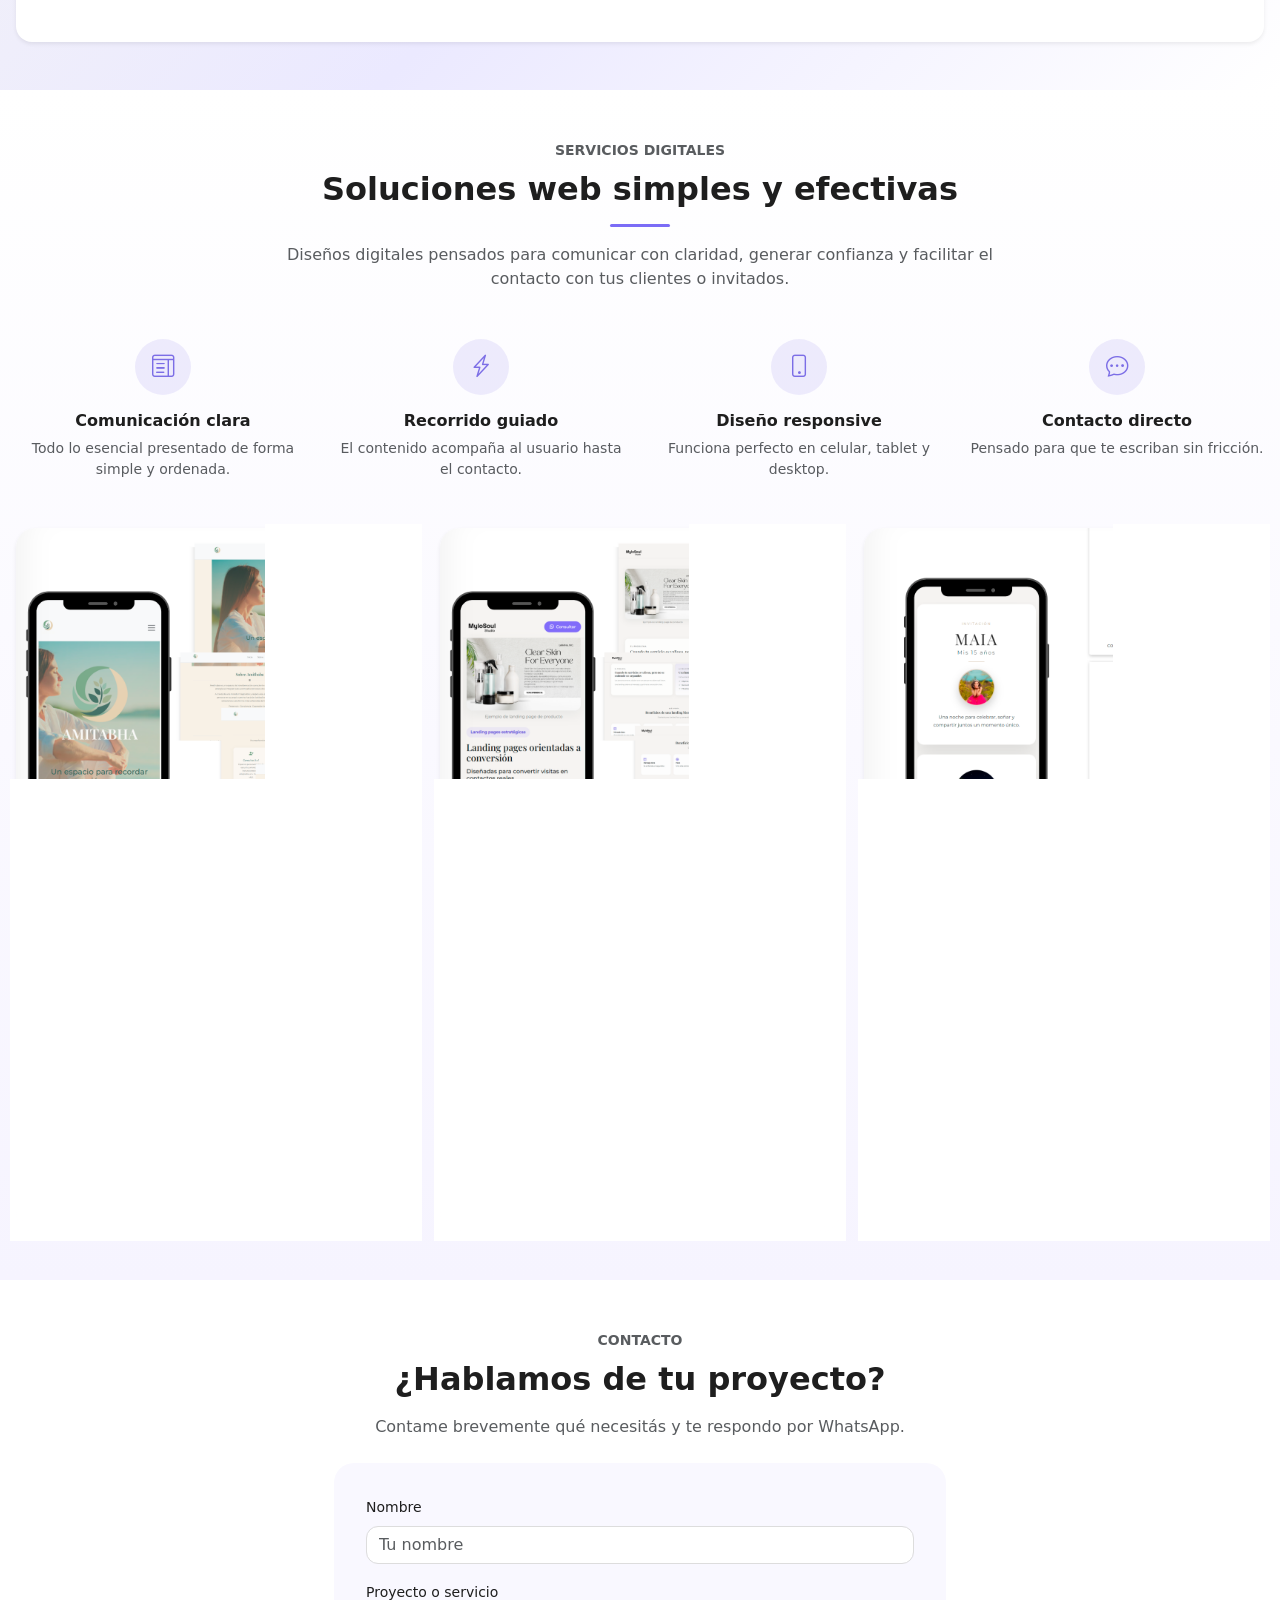
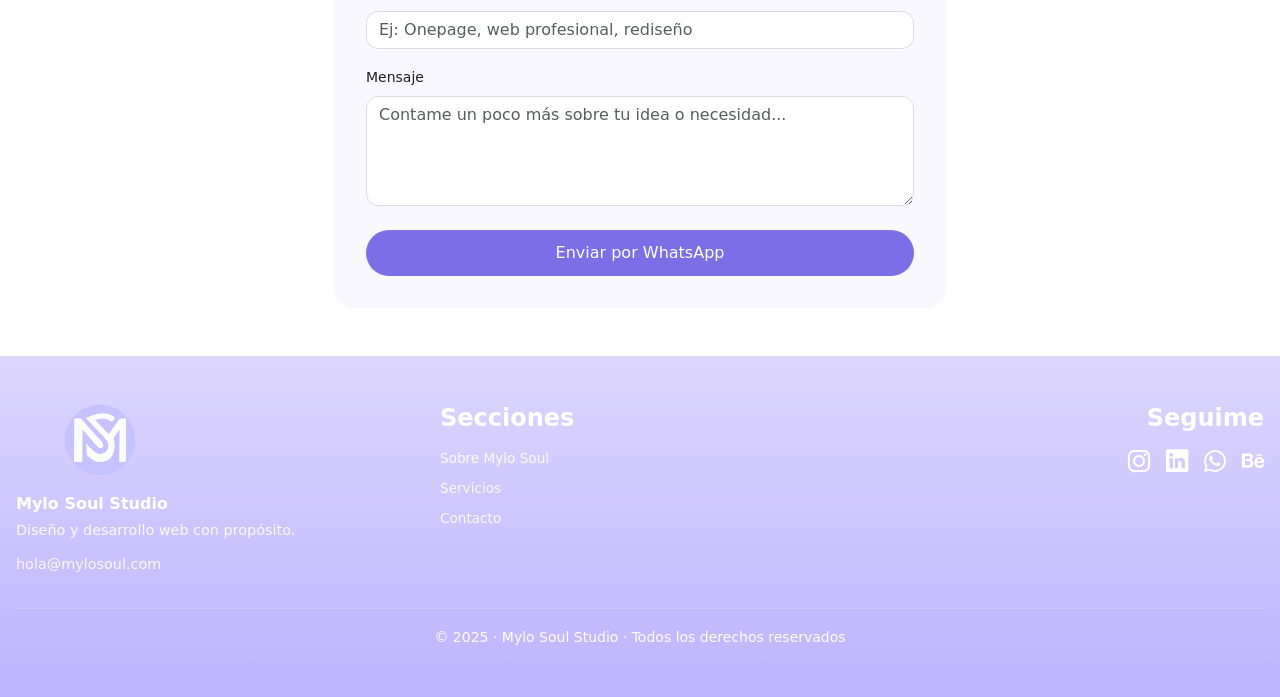
==== commit 5674a23b: "ultimos cambios" ====
--- a/index.html
+++ b/index.html
@@ -83,41 +83,50 @@
     </div>
   </nav>
 
-  <header id="hero" class="mylo-hero">
-    <div class="container mylo-container">
-      <div class="row align-items-center gy-4 py-5">
-
-        <div class="col-lg-6 text-center text-lg-start">
-          
-          <h1 class="hero-title">
-            Diseño & Desarrollo Web
-            <span>con propósito</span>
-          </h1>
-<div class="col-lg-6 text-center">
+<header id="hero" class="mylo-hero">
+  <div class="container mylo-container">
+    <div class="row align-items-center gy-4 py-5">
+
+      <!-- TEXTO -->
+      <div class="col-12 col-lg-6 text-center text-lg-start">
+
+        <h1 class="hero-title">
+          Diseño & Desarrollo Web
+          <span>con propósito</span>
+        </h1>
+
+        <!-- IMAGEN SOLO EN MOBILE/TABLET (hasta lg) -->
+        <div class="text-center d-block d-lg-none my-4">
           <img src="img/banner.png" alt="Mylo Soul Studio" class="img-fluid hero-image">
-        </div> 
-          <p class="hero-subtitle">
-            Creo experiencias digitales claras, funcionales y alineadas
-            con la esencia de cada proyecto.
-          </p>
-
-          <a href="https://wa.me/5492344412447?text=Hola%20Mylo%20Soul%20Studio.%20Quiero%20consultar%20por%20un%20sitio%20web."
-            class="btn-whatsapp-violeta" target="_blank" rel="noopener noreferrer">
-            <span class="whatsapp-icon">
-              <svg viewBox="0 0 32 32" width="20" height="20" fill="currentColor">
-                <path
-                  d="M16.003 3C9.383 3 4 8.383 4 15.003c0 2.645.867 5.085 2.34 7.058L4 29l7.112-2.285a11.94 11.94 0 0 0 4.891 1.05h.001c6.62 0 12.003-5.383 12.003-12.003C28.007 8.383 22.623 3 16.003 3z" />
-              </svg>
-            </span>
-            Consultar por WhatsApp
-          </a>
-        </div>
-
-       
-
-      </div>
+        </div>
+
+        <p class="hero-subtitle">
+          Creo experiencias digitales claras, funcionales y alineadas
+          con la esencia de cada proyecto.
+        </p>
+
+        <a href="https://wa.me/5492344412447?text=Hola%20Mylo%20Soul%20Studio.%20Quiero%20consultar%20por%20un%20sitio%20web."
+          class="btn-whatsapp-violeta" target="_blank" rel="noopener noreferrer">
+          <span class="whatsapp-icon">
+            <svg viewBox="0 0 32 32" width="20" height="20" fill="currentColor">
+              <path d="M16.003 3C9.383 3 4 8.383 4 15.003c0 2.645.867 5.085 2.34 7.058L4 29l7.112-2.285a11.94 11.94 0 0 0 4.891 1.05h.001c6.62 0 12.003-5.383 12.003-12.003C28.007 8.383 22.623 3 16.003 3z" />
+            </svg>
+          </span>
+          Consultar por WhatsApp
+        </a>
+
+      </div>
+
+      <!-- IMAGEN SOLO EN DESKTOP (lg en adelante) -->
+      <div class="col-12 col-lg-6 text-center d-none d-lg-block">
+        <img src="img/banner.png" alt="Mylo Soul Studio" class="img-fluid hero-image">
+      </div>
+
     </div>
-  </header>
+  </div>
+</header>
+
+
 
   <main>
 
--- a/css/style.css
+++ b/css/style.css
@@ -97,7 +97,9 @@
 }
 
 .hero-image {
-  max-width: 80%;
+    max-width: 520px;
+  width: 100%;
+  height: auto;
   border-radius: 1.5rem;
   box-shadow: 0 20px 40px rgba(0, 0, 0, 0.08);
 }
@@ -486,6 +488,28 @@
 /* =========================
    RESPONSIVE
 ========================= */
+
+@media (min-width: 1200px) {
+
+  #hero .row {
+    display: flex;
+    align-items: center;
+  }
+
+  #hero .col-lg-6 {
+    flex: 0 0 50%;
+    max-width: 50%;
+  }
+
+  /* Imagen a la derecha */
+  #hero .hero-image {
+    max-width: 420px;
+    margin-left: auto;
+    display: block;
+  }
+
+}
+
 @media (min-width: 768px) {
   .footer-social {
     justify-content: flex-end;
